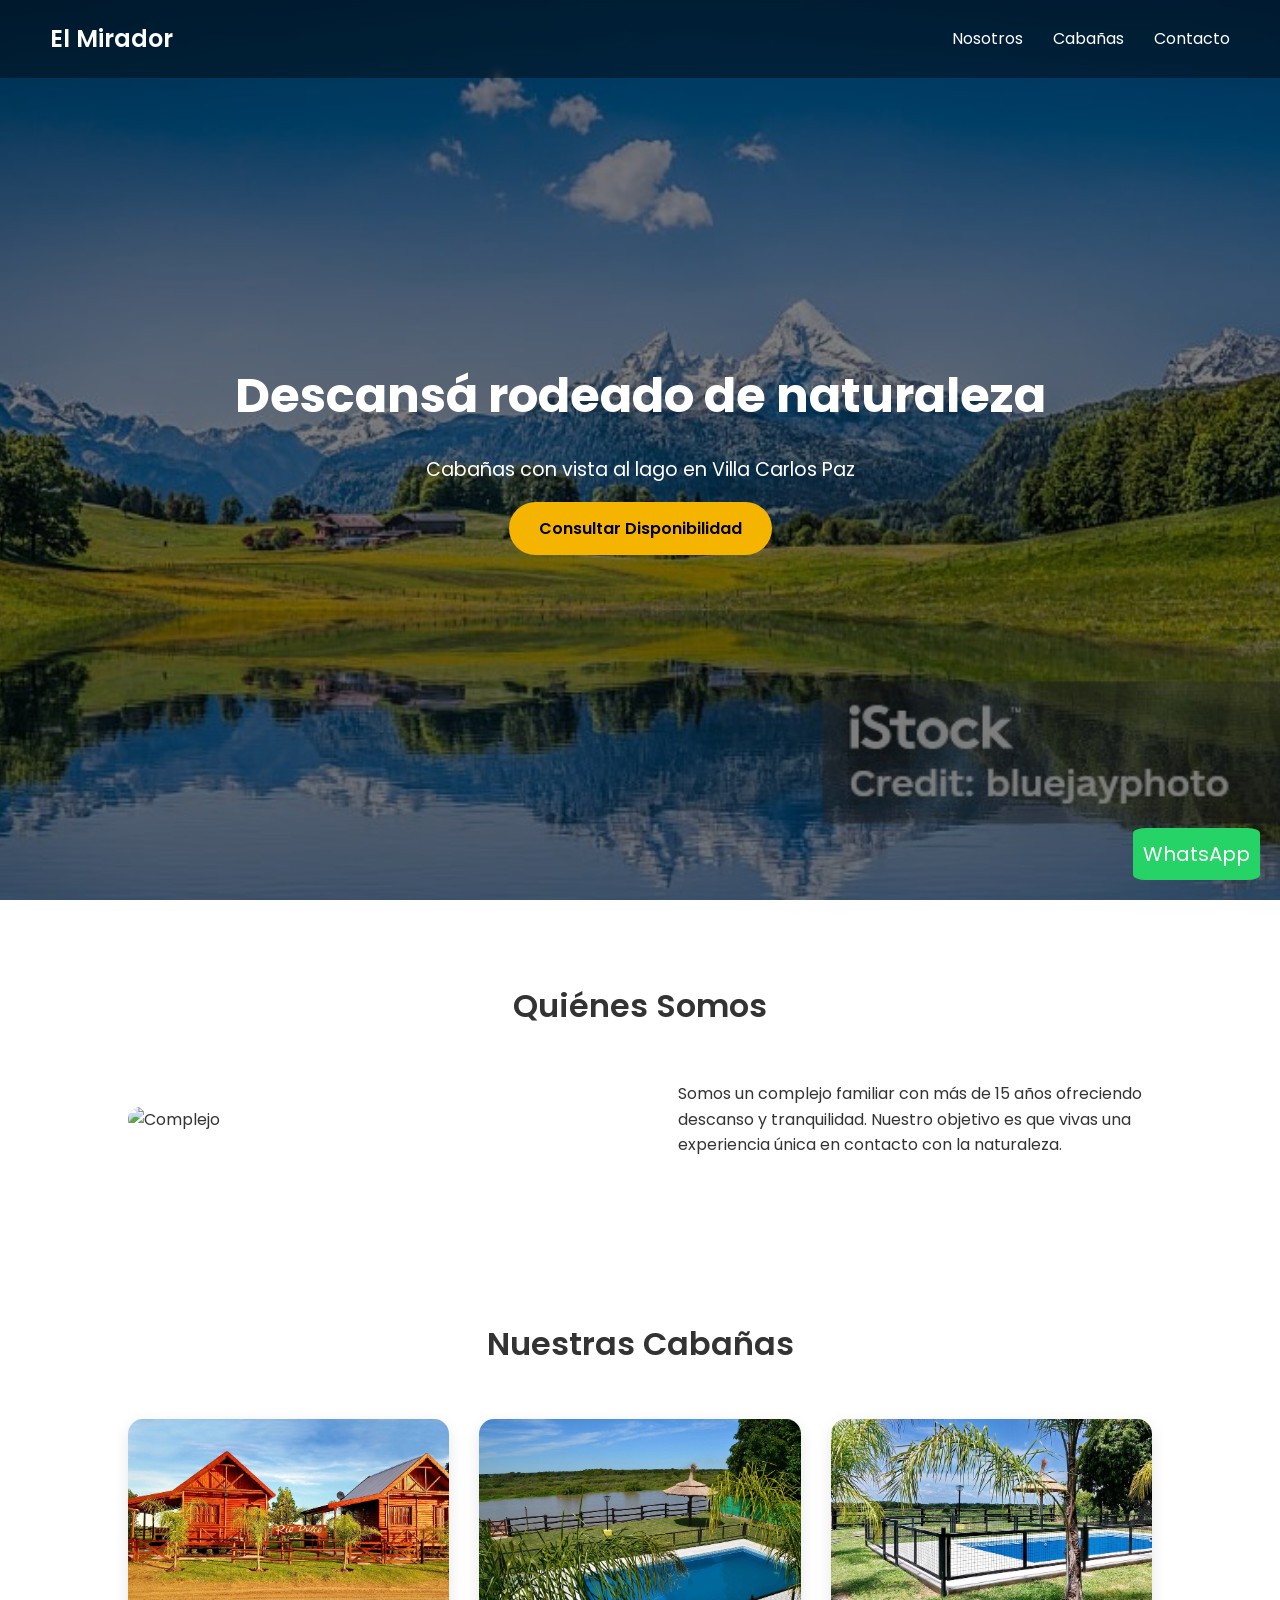
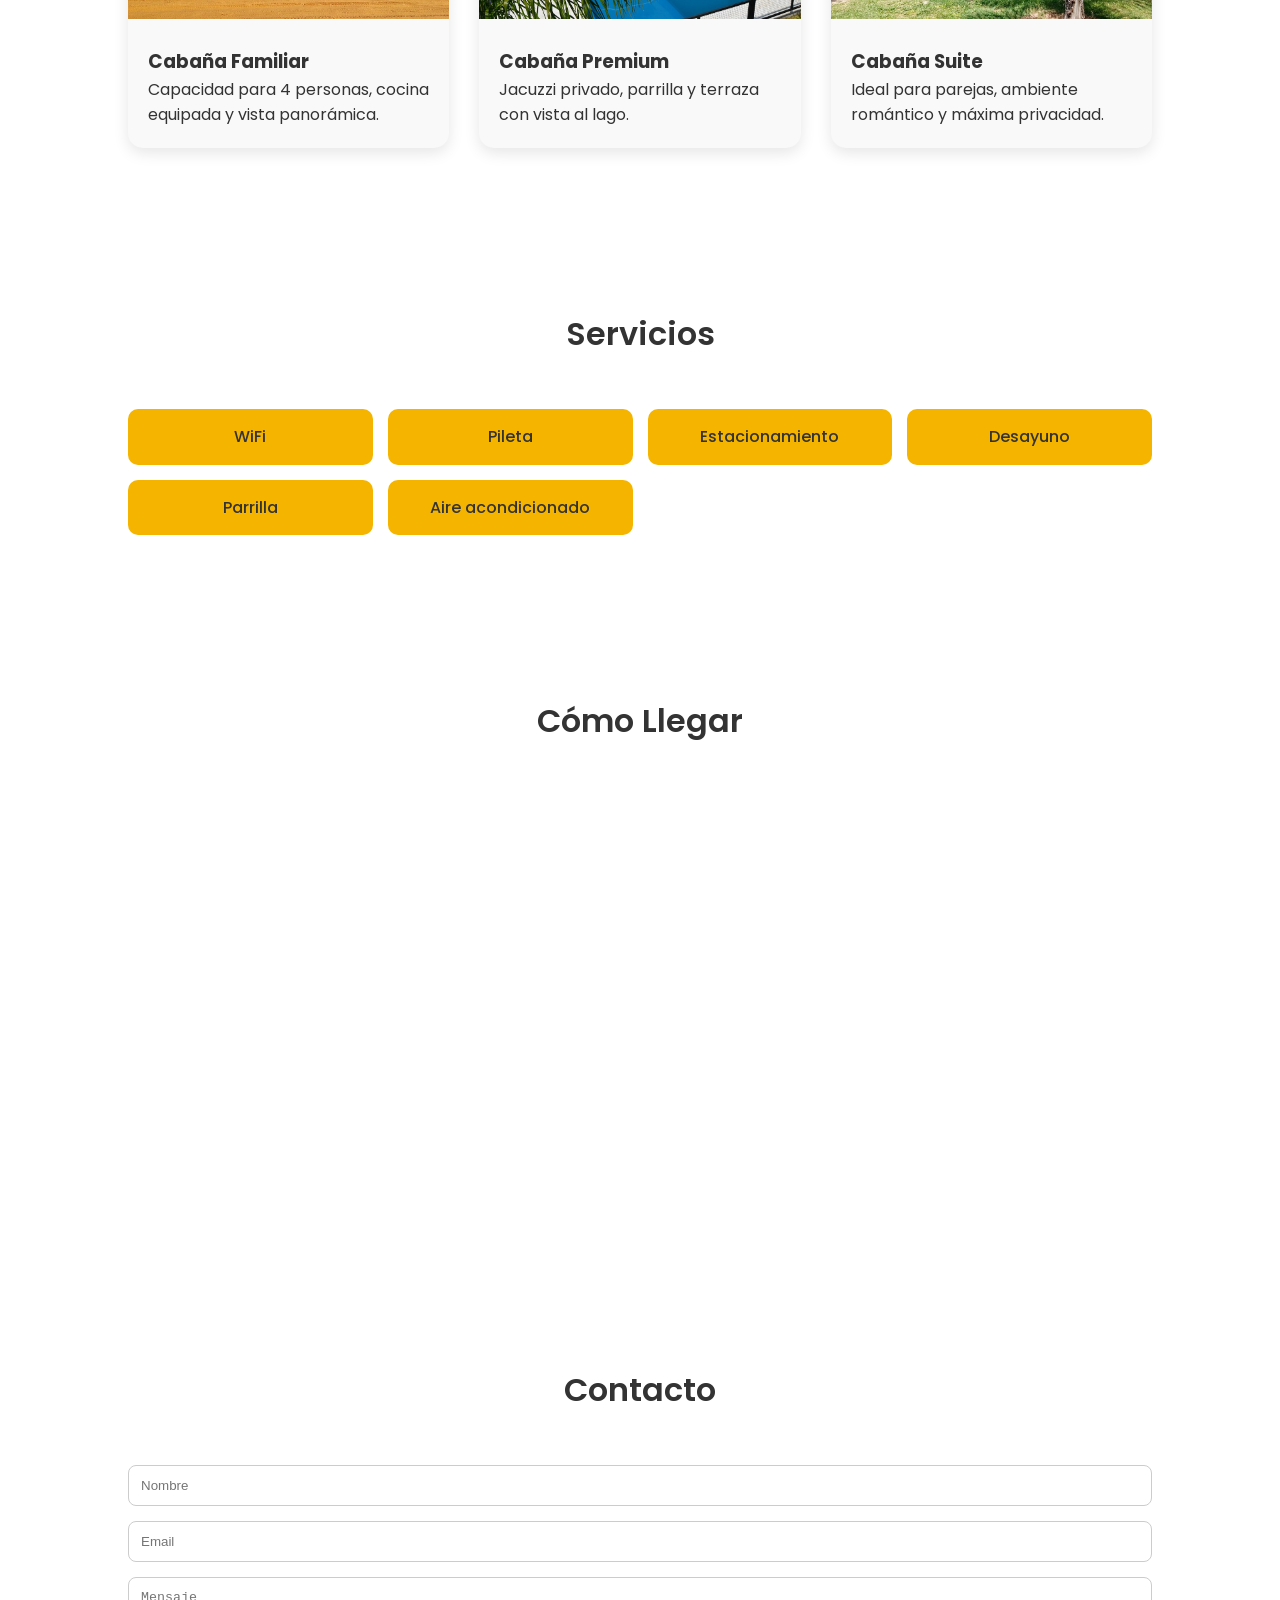
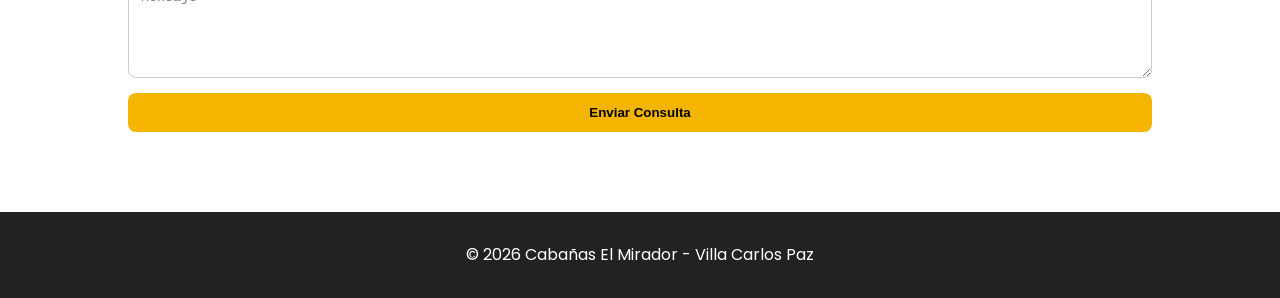
==== index.html @ 1583c3be "Add files via upload" ====
<!DOCTYPE html>
<html lang="es">
<head>
<meta charset="UTF-8">
<meta name="viewport" content="width=device-width, initial-scale=1.0">
<title>Cabañas El Mirador</title>
<link href="https://fonts.googleapis.com/css2?family=Poppins:wght@300;400;600&display=swap" rel="stylesheet">
<link rel="stylesheet" href="styles.css">
<link rel="icon" type="image/jpeg" href="logo.jpg">
</head>
<body>
<nav>
    <h1>El Mirador</h1>
    <ul>
        <li><a href="#about">Nosotros</a></li>
        <li><a href="#cabins">Cabañas</a></li>
        <li><a href="#contact">Contacto</a></li>
    </ul>
</nav>

<section class="hero">
    <div>
        <h2>Descansá rodeado de naturaleza</h2>
        <p>Cabañas con vista al lago en Villa Carlos Paz</p>
        <a href="#contact" class="btn">Consultar Disponibilidad</a>
    </div>
</section>

<section id="about">
    <h2 class="section-title">Quiénes Somos</h2>
    <div class="about">
        <img src="quienes.jpg" alt="Complejo">
        <div class="about-text">
            <p>Somos un complejo familiar con más de 15 años ofreciendo descanso y tranquilidad. Nuestro objetivo es que vivas una experiencia única en contacto con la naturaleza.</p>
        </div>
    </div>
</section>

<section id="cabins">
    <h2 class="section-title">Nuestras Cabañas</h2>
    <div class="cards">
        <div class="card">
            <img src="cabanas1.jpg" alt="">
            <div class="card-content">
                <h3>Cabaña Familiar</h3>
                <p>Capacidad para 4 personas, cocina equipada y vista panorámica.</p>
            </div>
        </div>
        <div class="card">
            <img src="cabanas2.jpg" alt="">
            <div class="card-content">
                <h3>Cabaña Premium</h3>
                <p>Jacuzzi privado, parrilla y terraza con vista al lago.</p>
            </div>
        </div>
        <div class="card">
            <img src="cabanas3.jpg" alt="">
            <div class="card-content">
                <h3>Cabaña Suite</h3>
                <p>Ideal para parejas, ambiente romántico y máxima privacidad.</p>
            </div>
        </div>
    </div>
</section>

<section class="services">
    <h2 class="section-title">Servicios</h2>
    <ul>
        <li>WiFi</li>
        <li>Pileta</li>
        <li>Estacionamiento</li>
        <li>Desayuno</li>
        <li>Parrilla</li>
        <li>Aire acondicionado</li>
    </ul>
</section>

<section>
    <h2 class="section-title">Cómo Llegar</h2>
    <iframe src="https://www.google.com/maps/embed?pb=!1m17!1m12!1m3!1d3405.9958001998443!2d-64.51561555001938!3d-31.38667932867481!2m3!1f0!2f0!3f0!3m2!1i1024!2i768!4f13.1!3m2!1m1!2zMzHCsDIzJzEyLjEiUyA2NMKwMzAnMzguNyJX!5e0!3m2!1ses-419!2sus!4v1771801862776!5m2!1ses-419!2sus" width="600" height="450" style="border:0;" allowfullscreen="" loading="lazy" referrerpolicy="no-referrer-when-downgrade"></iframe>
</section>

<section id="contact" class="contact">
    <h2 class="section-title">Contacto</h2>
    <form>
        <input type="text" placeholder="Nombre">
        <input type="email" placeholder="Email">
        <textarea rows="5" placeholder="Mensaje"></textarea>
        <button type="submit">Enviar Consulta</button>
    </form>
</section>

<footer>
    <p>© 2026 Cabañas El Mirador - Villa Carlos Paz</p>
</footer>

<a href="https://wa.me/5493541533053?text=Hola%20quiero%20consultar%20disponibilidad" class="whatsapp"
   target="_blank">
   WhatsApp
</a>
</body>
</html>
---- styles.css ----
* {
    margin: 0;
    padding: 0;
    box-sizing: border-box;
}


body {
    font-family: 'Poppins', sans-serif;
    color: #333;
    line-height: 1.6;
}

/* NAV */
nav {
    position: fixed;
    width: 100%;
    padding: 20px 50px;
    display: flex;
    justify-content: space-between;
    align-items: center;
    background: rgba(0,0,0,0.4);
    backdrop-filter: blur(5px);
    z-index: 1000;
}

nav h1 {
    color: white;
    font-weight: 600;
}

nav ul {
    list-style: none;
    display: flex;
    gap: 30px;
}

nav a {
    text-decoration: none;
    color: white;
    font-weight: 400;
    transition: 0.3s;
}

nav a:hover {
    color: #f4b400;
}

/* HERO */
.hero {
    height: 100vh;
    background: linear-gradient(rgba(0,0,0,0.5), rgba(0,0,0,0.5)), url("Montana.jpg") center/cover no-repeat;
    display: flex;
    justify-content: center;
    align-items: center;
    text-align: center;
    color: white;
    padding: 20px;
}

.hero h2 {
    font-size: 3rem;
    margin-bottom: 20px;
}

.hero p {
    font-size: 1.2rem;
    margin-bottom: 30px;
}

.btn {
    padding: 15px 30px;
    background: #f4b400;
    color: black;
    text-decoration: none;
    border-radius: 30px;
    font-weight: 600;
    transition: 0.3s;
}

.btn:hover {
    background: white;
}

/* SECTIONS */
section {
    padding: 80px 10%;
}

.section-title {
    text-align: center;
    margin-bottom: 50px;
    font-size: 2rem;
    font-weight: 600;
}

/* QUIENES SOMOS */
.about {
    display: flex;
    gap: 50px;
    align-items: center;
    flex-wrap: wrap;
}

.about img {
    width: 100%;
    max-width: 500px;
    border-radius: 15px;
}

.about-text {
    flex: 1;
}

/* CABAÑAS */
.cards {
    display: grid;
    grid-template-columns: repeat(auto-fit, minmax(280px, 1fr));
    gap: 30px;
}

.card {
    background: #f9f9f9;
    border-radius: 15px;
    overflow: hidden;
    box-shadow: 0 5px 15px rgba(0,0,0,0.1);
    transition: 0.3s;
}

.card:hover {
    transform: translateY(-5px);
}

.card img {
    width: 100%;
    height: 200px;
    object-fit: cover;
}

.card-content {
    padding: 20px;
}

/* SERVICIOS */
.services ul {
    list-style: none;
    display: grid;
    grid-template-columns: repeat(auto-fit, minmax(200px,1fr));
    gap: 15px;
}

.services li {
    background: #f4b400;
    padding: 15px;
    border-radius: 10px;
    text-align: center;
    font-weight: 500;
}

/* MAPA */
iframe {
    width: 100%;
    height: 400px;
    border: none;
    border-radius: 15px;
}

/* CONTACTO */
.contact form {
    display: grid;
    gap: 15px;
}

.contact input, .contact textarea {
    padding: 12px;
    border-radius: 8px;
    border: 1px solid #ccc;
}

.contact button {
    padding: 12px;
    background: #f4b400;
    border: none;
    border-radius: 8px;
    font-weight: 600;
    cursor: pointer;
}

/* FOOTER */
footer {
    background: #222;
    color: white;
    text-align: center;
    padding: 30px;
}

/* WHATSAPP */
.whatsapp {
    position: fixed;
    bottom: 20px;
    right: 20px;
    background: #25D366;
    color: white;
    padding: 10px ;
    border-radius: 10%;
    font-size: 20px;
    text-decoration: none;
}

/* RESPONSIVE */
@media(max-width: 768px){
    .hero h2 {
        font-size: 2rem;
    }

    nav {
        padding: 15px 20px;
    }
}
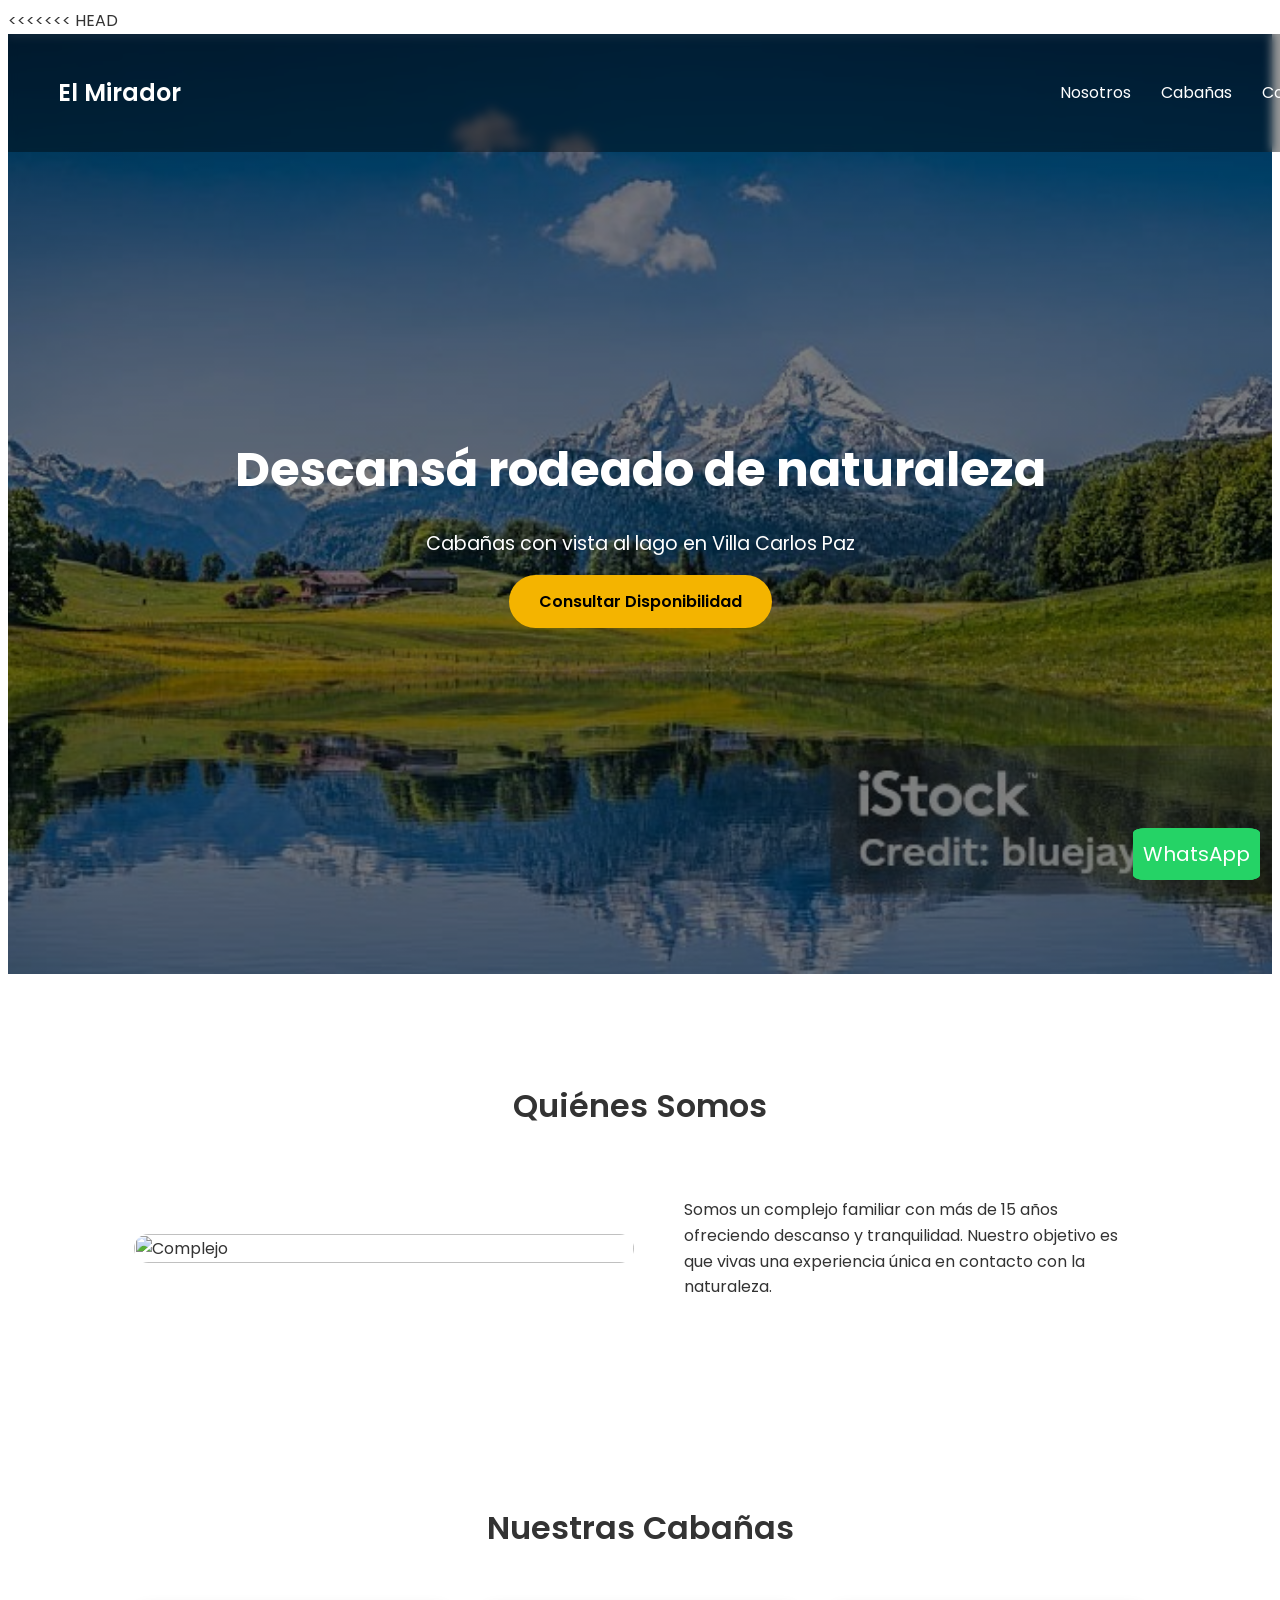
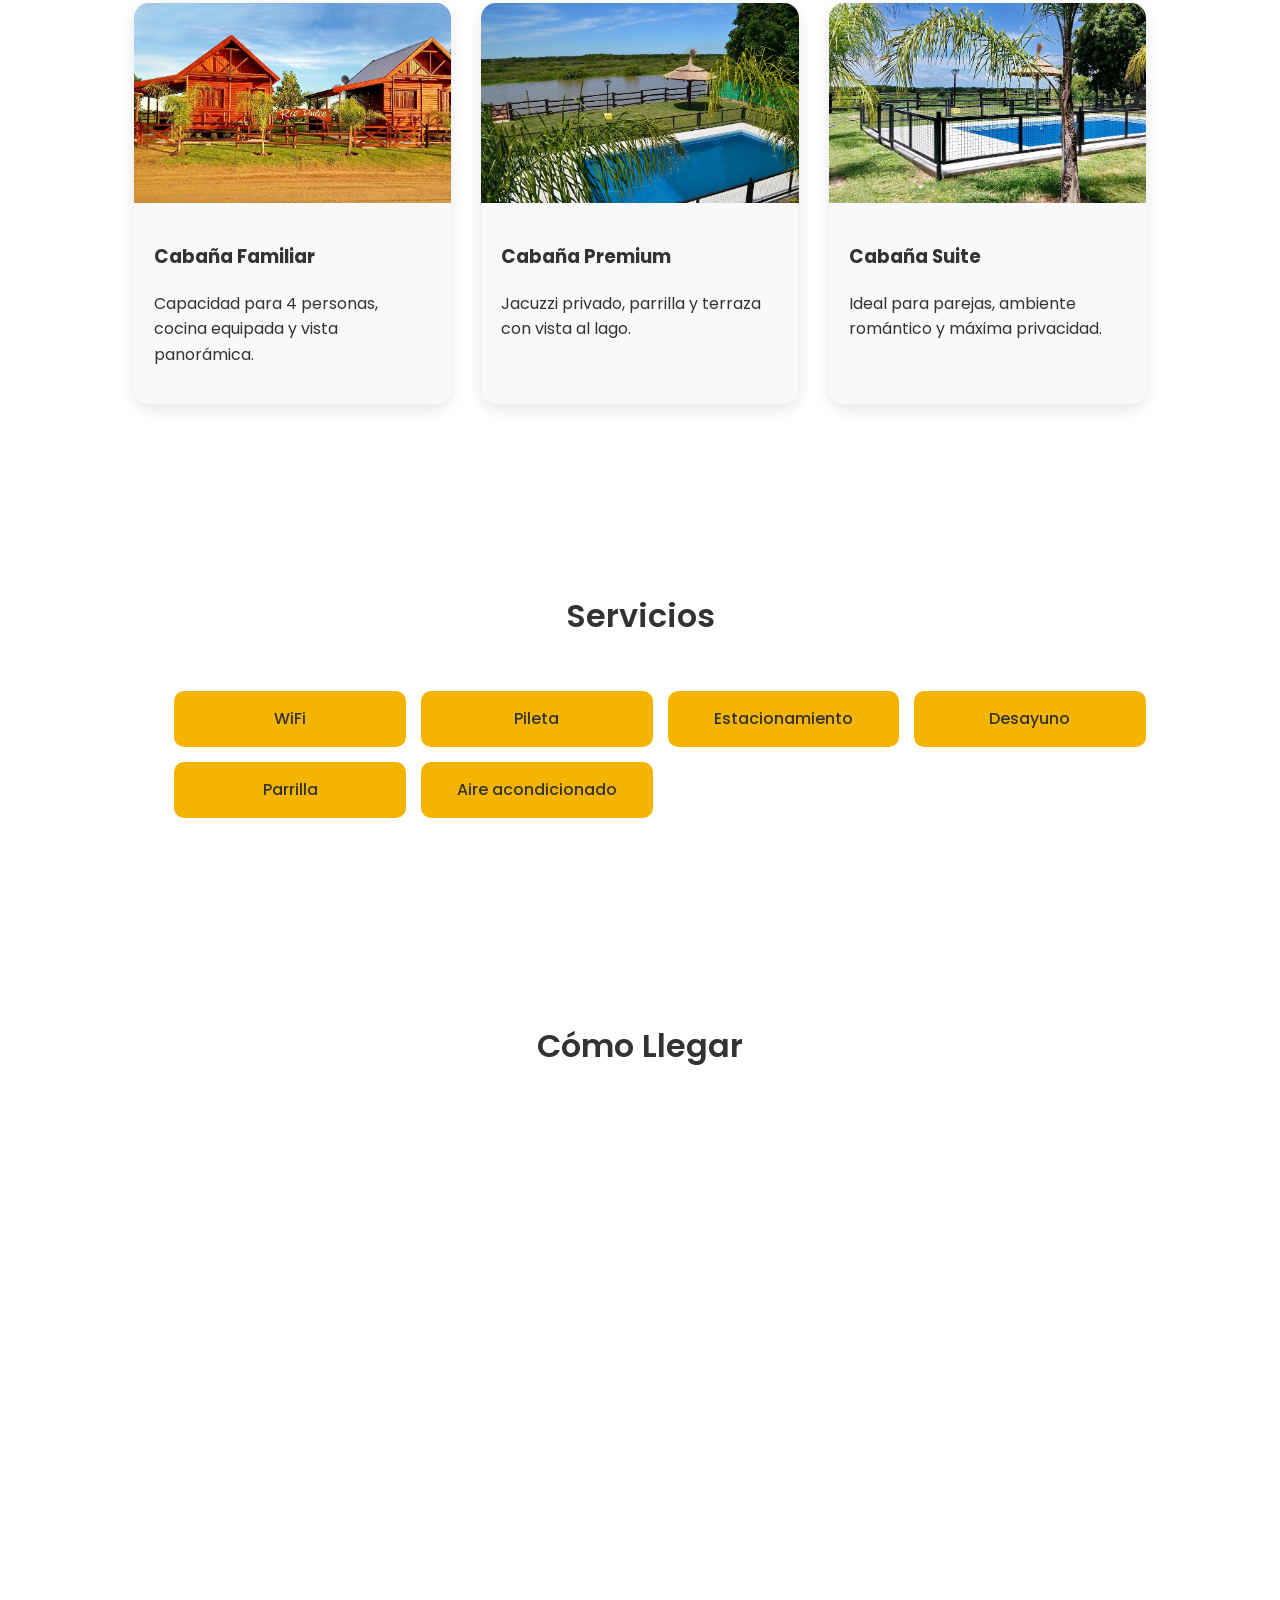
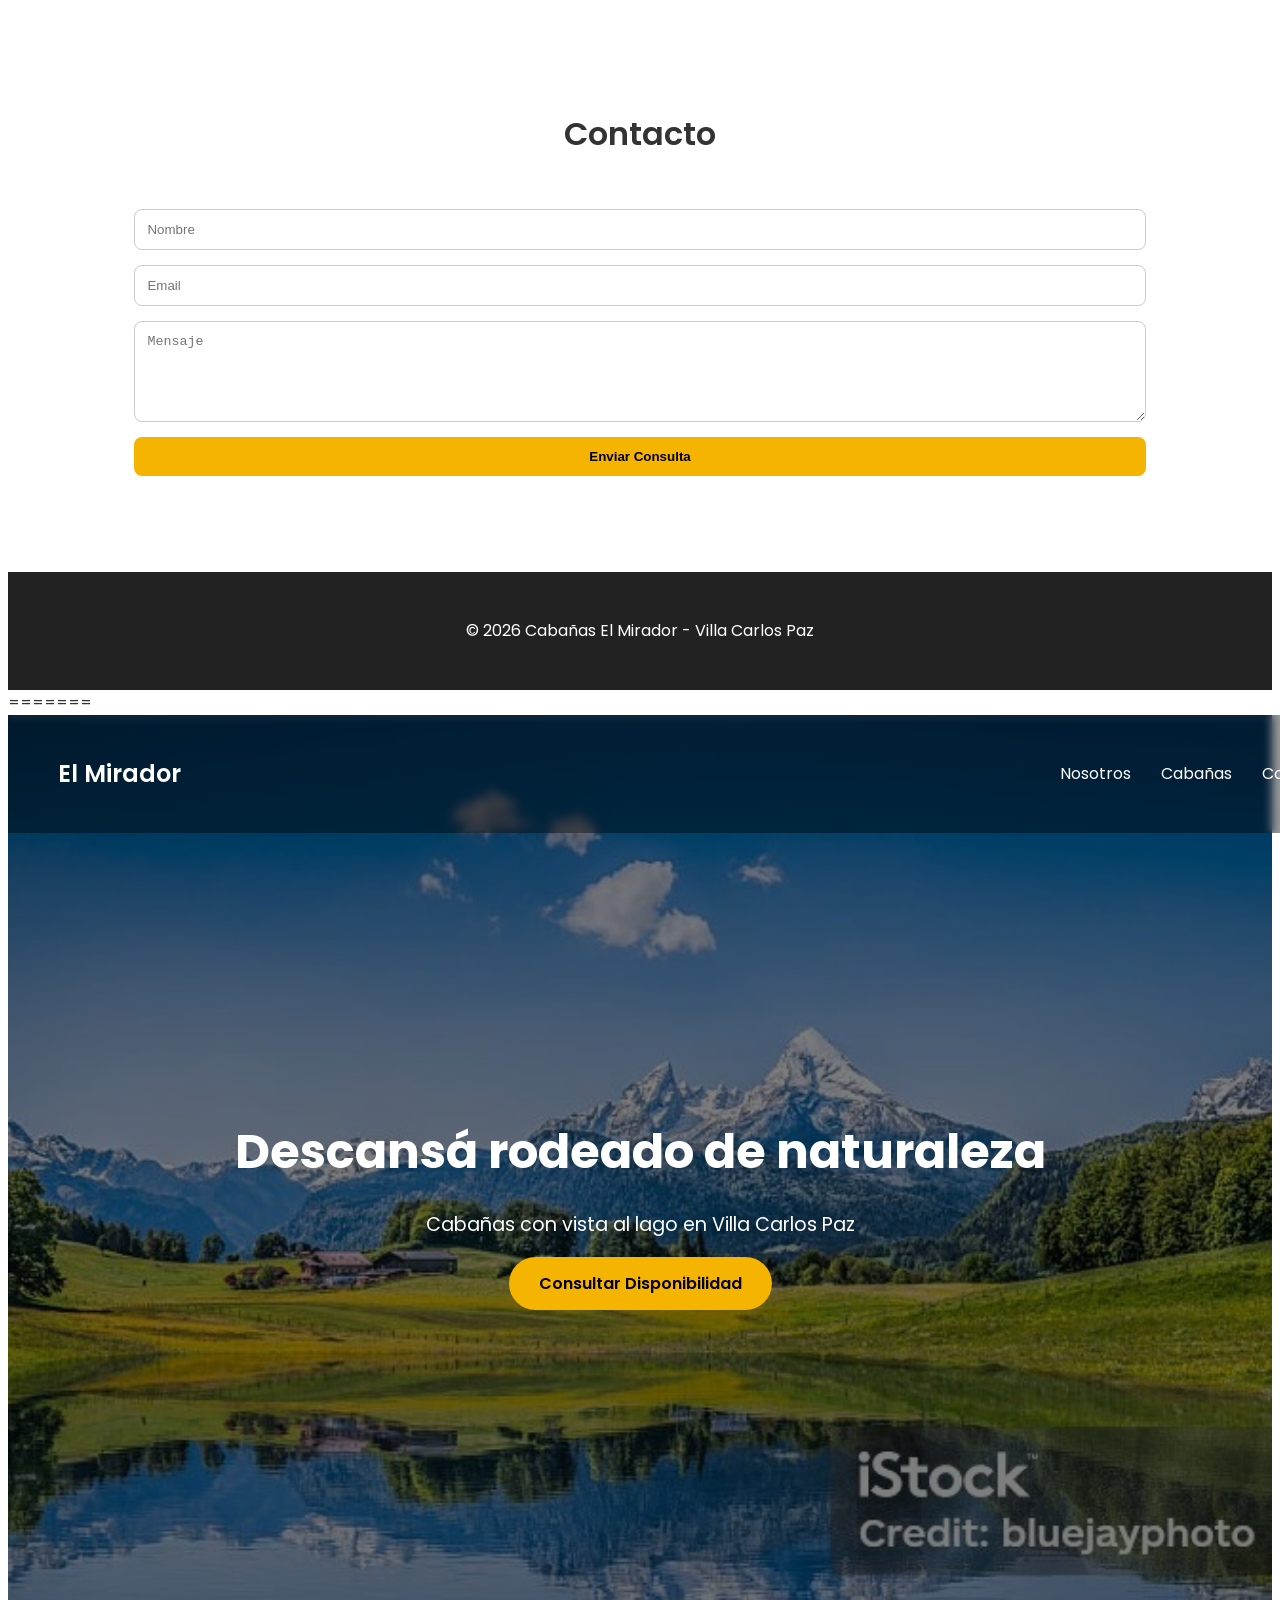
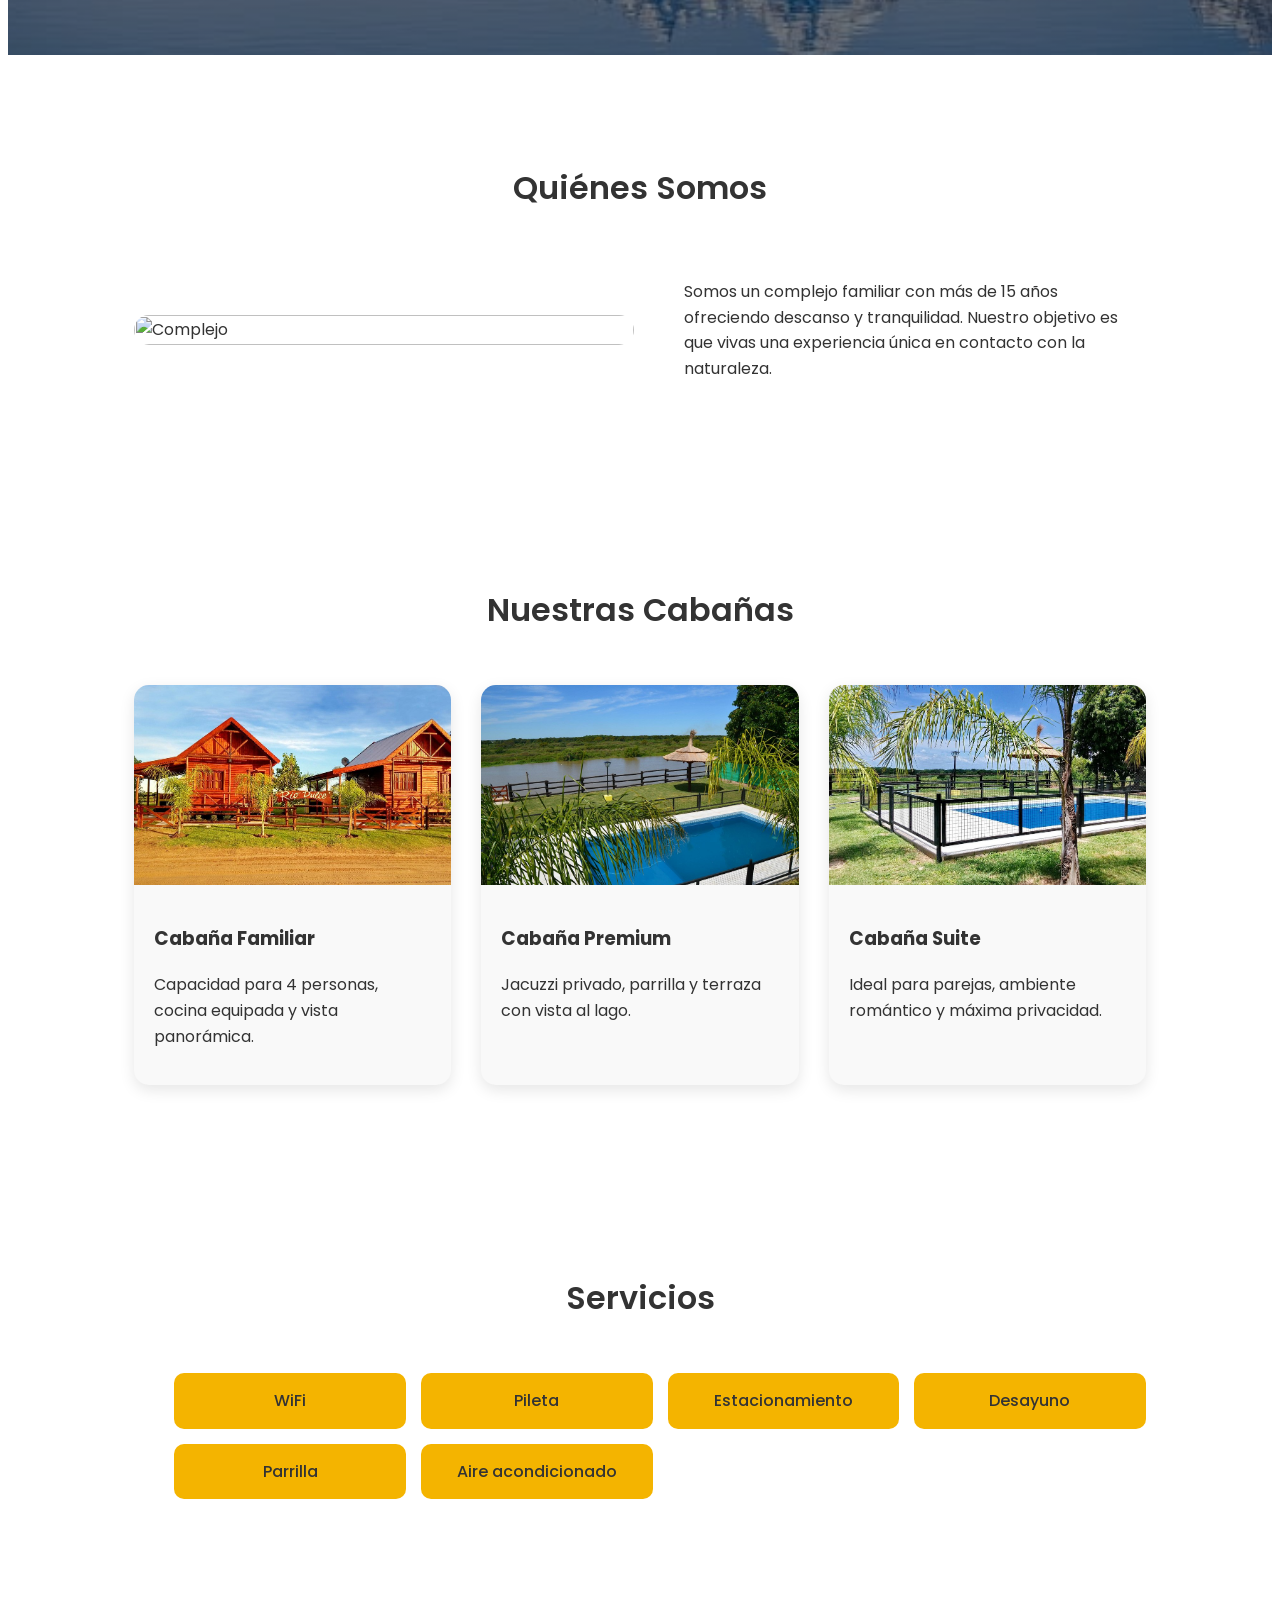
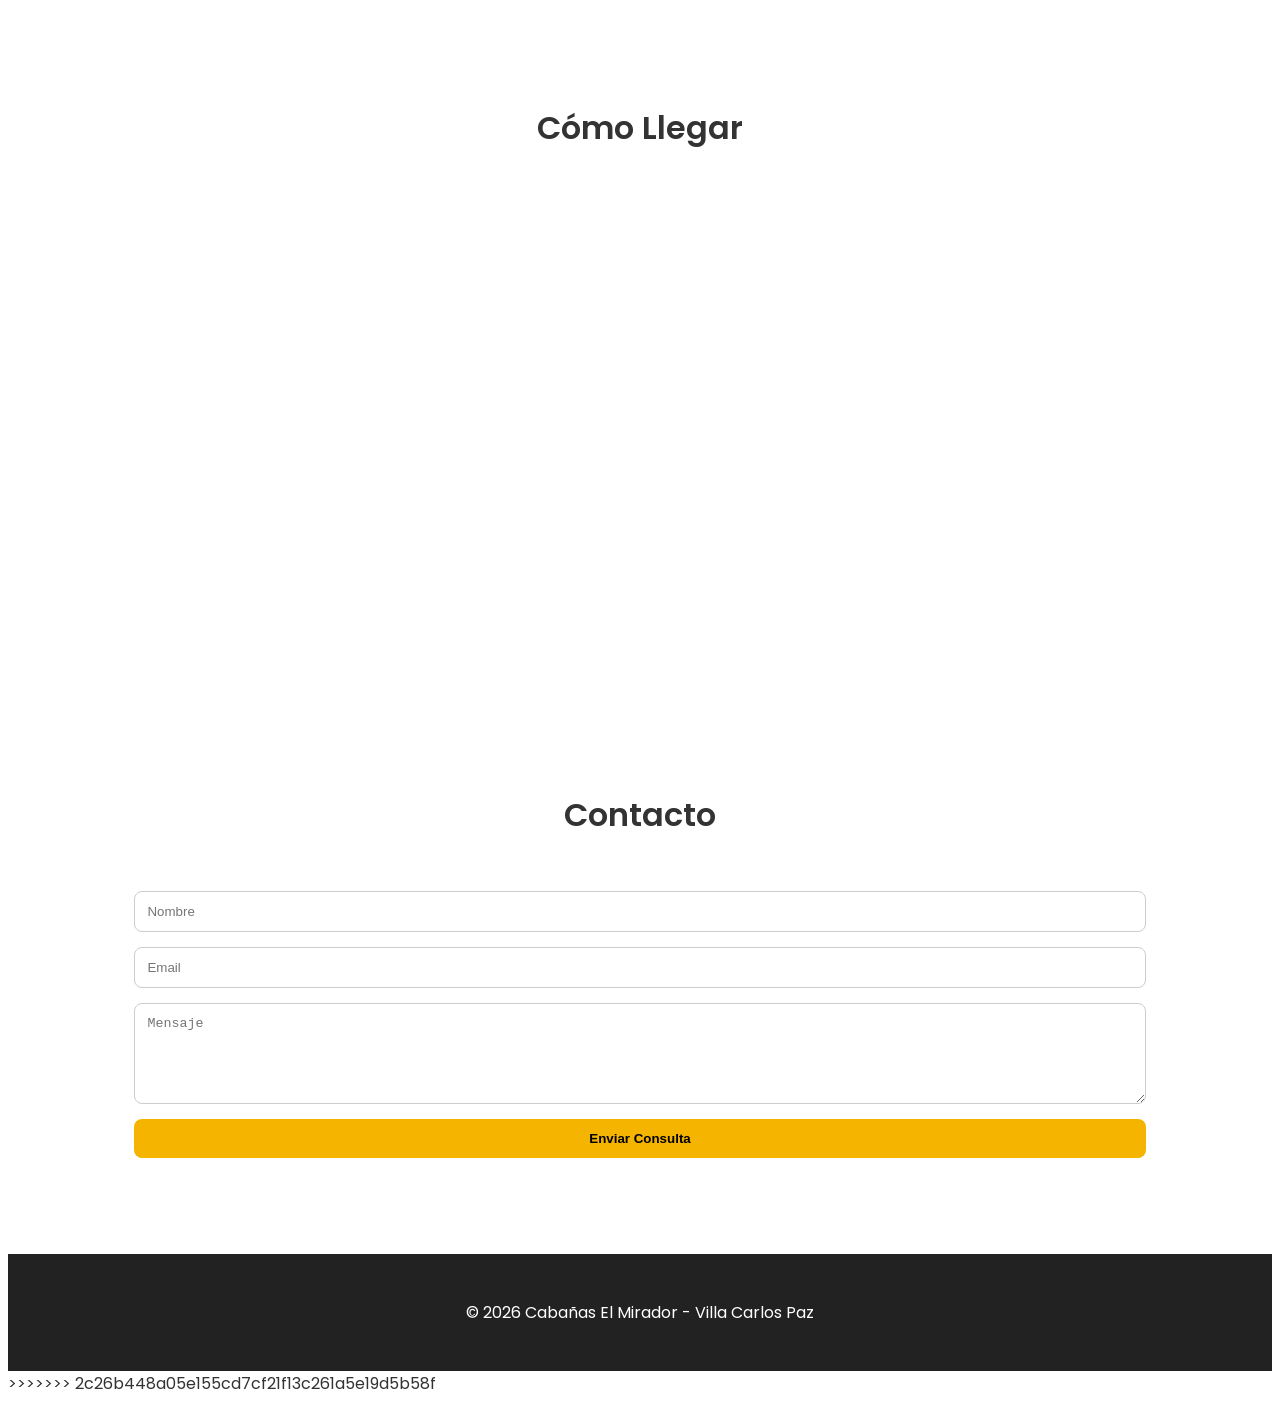
==== commit d88fb922: "Resuelvo conflictos de merge" ====
--- a/index.html
+++ b/index.html
@@ -1,102 +1,206 @@
-<!DOCTYPE html>
-<html lang="es">
-<head>
-<meta charset="UTF-8">
-<meta name="viewport" content="width=device-width, initial-scale=1.0">
-<title>Cabañas El Mirador</title>
-<link href="https://fonts.googleapis.com/css2?family=Poppins:wght@300;400;600&display=swap" rel="stylesheet">
-<link rel="stylesheet" href="styles.css">
-<link rel="icon" type="image/jpeg" href="logo.jpg">
-</head>
-<body>
-<nav>
-    <h1>El Mirador</h1>
-    <ul>
-        <li><a href="#about">Nosotros</a></li>
-        <li><a href="#cabins">Cabañas</a></li>
-        <li><a href="#contact">Contacto</a></li>
-    </ul>
-</nav>
-
-<section class="hero">
-    <div>
-        <h2>Descansá rodeado de naturaleza</h2>
-        <p>Cabañas con vista al lago en Villa Carlos Paz</p>
-        <a href="#contact" class="btn">Consultar Disponibilidad</a>
-    </div>
-</section>
-
-<section id="about">
-    <h2 class="section-title">Quiénes Somos</h2>
-    <div class="about">
-        <img src="quienes.jpg" alt="Complejo">
-        <div class="about-text">
-            <p>Somos un complejo familiar con más de 15 años ofreciendo descanso y tranquilidad. Nuestro objetivo es que vivas una experiencia única en contacto con la naturaleza.</p>
-        </div>
-    </div>
-</section>
-
-<section id="cabins">
-    <h2 class="section-title">Nuestras Cabañas</h2>
-    <div class="cards">
-        <div class="card">
-            <img src="cabanas1.jpg" alt="">
-            <div class="card-content">
-                <h3>Cabaña Familiar</h3>
-                <p>Capacidad para 4 personas, cocina equipada y vista panorámica.</p>
-            </div>
-        </div>
-        <div class="card">
-            <img src="cabanas2.jpg" alt="">
-            <div class="card-content">
-                <h3>Cabaña Premium</h3>
-                <p>Jacuzzi privado, parrilla y terraza con vista al lago.</p>
-            </div>
-        </div>
-        <div class="card">
-            <img src="cabanas3.jpg" alt="">
-            <div class="card-content">
-                <h3>Cabaña Suite</h3>
-                <p>Ideal para parejas, ambiente romántico y máxima privacidad.</p>
-            </div>
-        </div>
-    </div>
-</section>
-
-<section class="services">
-    <h2 class="section-title">Servicios</h2>
-    <ul>
-        <li>WiFi</li>
-        <li>Pileta</li>
-        <li>Estacionamiento</li>
-        <li>Desayuno</li>
-        <li>Parrilla</li>
-        <li>Aire acondicionado</li>
-    </ul>
-</section>
-
-<section>
-    <h2 class="section-title">Cómo Llegar</h2>
-    <iframe src="https://www.google.com/maps/embed?pb=!1m17!1m12!1m3!1d3405.9958001998443!2d-64.51561555001938!3d-31.38667932867481!2m3!1f0!2f0!3f0!3m2!1i1024!2i768!4f13.1!3m2!1m1!2zMzHCsDIzJzEyLjEiUyA2NMKwMzAnMzguNyJX!5e0!3m2!1ses-419!2sus!4v1771801862776!5m2!1ses-419!2sus" width="600" height="450" style="border:0;" allowfullscreen="" loading="lazy" referrerpolicy="no-referrer-when-downgrade"></iframe>
-</section>
-
-<section id="contact" class="contact">
-    <h2 class="section-title">Contacto</h2>
-    <form>
-        <input type="text" placeholder="Nombre">
-        <input type="email" placeholder="Email">
-        <textarea rows="5" placeholder="Mensaje"></textarea>
-        <button type="submit">Enviar Consulta</button>
-    </form>
-</section>
-
-<footer>
-    <p>© 2026 Cabañas El Mirador - Villa Carlos Paz</p>
-</footer>
-
-<a href="https://wa.me/5493541533053?text=Hola%20quiero%20consultar%20disponibilidad" class="whatsapp"
-   target="_blank">
-   WhatsApp
-</a>
-</body>
+<<<<<<< HEAD
+<!DOCTYPE html>
+<html lang="es">
+<head>
+<meta charset="UTF-8">
+<meta name="viewport" content="width=device-width, initial-scale=1.0">
+<title>Cabañas El Mirador</title>
+<link href="https://fonts.googleapis.com/css2?family=Poppins:wght@300;400;600&display=swap" rel="stylesheet">
+<link rel="stylesheet" href="styles.css">
+<link rel="icon" type="image/jpeg" href="logo.jpg">
+</head>
+<body>
+<nav>
+    <h1>El Mirador</h1>
+    <ul>
+        <li><a href="#about">Nosotros</a></li>
+        <li><a href="#cabins">Cabañas</a></li>
+        <li><a href="#contact">Contacto</a></li>
+    </ul>
+</nav>
+
+<section class="hero">
+    <div>
+        <h2>Descansá rodeado de naturaleza</h2>
+        <p>Cabañas con vista al lago en Villa Carlos Paz</p>
+        <a href="#contact" class="btn">Consultar Disponibilidad</a>
+    </div>
+</section>
+
+<section id="about">
+    <h2 class="section-title">Quiénes Somos</h2>
+    <div class="about">
+        <img src="quienes.jpg" alt="Complejo">
+        <div class="about-text">
+            <p>Somos un complejo familiar con más de 15 años ofreciendo descanso y tranquilidad. Nuestro objetivo es que vivas una experiencia única en contacto con la naturaleza.</p>
+        </div>
+    </div>
+</section>
+
+<section id="cabins">
+    <h2 class="section-title">Nuestras Cabañas</h2>
+    <div class="cards">
+        <div class="card">
+            <img src="cabanas1.jpg" alt="">
+            <div class="card-content">
+                <h3>Cabaña Familiar</h3>
+                <p>Capacidad para 4 personas, cocina equipada y vista panorámica.</p>
+            </div>
+        </div>
+        <div class="card">
+            <img src="cabanas2.jpg" alt="">
+            <div class="card-content">
+                <h3>Cabaña Premium</h3>
+                <p>Jacuzzi privado, parrilla y terraza con vista al lago.</p>
+            </div>
+        </div>
+        <div class="card">
+            <img src="cabanas3.jpg" alt="">
+            <div class="card-content">
+                <h3>Cabaña Suite</h3>
+                <p>Ideal para parejas, ambiente romántico y máxima privacidad.</p>
+            </div>
+        </div>
+    </div>
+</section>
+
+<section class="services">
+    <h2 class="section-title">Servicios</h2>
+    <ul>
+        <li>WiFi</li>
+        <li>Pileta</li>
+        <li>Estacionamiento</li>
+        <li>Desayuno</li>
+        <li>Parrilla</li>
+        <li>Aire acondicionado</li>
+    </ul>
+</section>
+
+<section>
+    <h2 class="section-title">Cómo Llegar</h2>
+    <iframe src="https://www.google.com/maps/embed?pb=!1m17!1m12!1m3!1d3405.9958001998443!2d-64.51561555001938!3d-31.38667932867481!2m3!1f0!2f0!3f0!3m2!1i1024!2i768!4f13.1!3m2!1m1!2zMzHCsDIzJzEyLjEiUyA2NMKwMzAnMzguNyJX!5e0!3m2!1ses-419!2sus!4v1771801862776!5m2!1ses-419!2sus" width="600" height="450" style="border:0;" allowfullscreen="" loading="lazy" referrerpolicy="no-referrer-when-downgrade"></iframe>
+</section>
+
+<section id="contact" class="contact">
+    <h2 class="section-title">Contacto</h2>
+    <form>
+        <input type="text" placeholder="Nombre">
+        <input type="email" placeholder="Email">
+        <textarea rows="5" placeholder="Mensaje"></textarea>
+        <button type="submit">Enviar Consulta</button>
+    </form>
+</section>
+
+<footer>
+    <p>© 2026 Cabañas El Mirador - Villa Carlos Paz</p>
+</footer>
+
+<a href="https://wa.me/5493541533053?text=Hola%20quiero%20consultar%20disponibilidad" class="whatsapp"
+   target="_blank">
+   WhatsApp
+</a>
+</body>
+=======
+<!DOCTYPE html>
+<html lang="es">
+<head>
+<meta charset="UTF-8">
+<meta name="viewport" content="width=device-width, initial-scale=1.0">
+<title>Cabañas El Mirador</title>
+<link href="https://fonts.googleapis.com/css2?family=Poppins:wght@300;400;600&display=swap" rel="stylesheet">
+<link rel="stylesheet" href="styles.css">
+<link rel="icon" type="image/jpeg" href="logo.jpg">
+</head>
+<body>
+<nav>
+    <h1>El Mirador</h1>
+    <ul>
+        <li><a href="#about">Nosotros</a></li>
+        <li><a href="#cabins">Cabañas</a></li>
+        <li><a href="#contact">Contacto</a></li>
+    </ul>
+</nav>
+
+<section class="hero">
+    <div>
+        <h2>Descansá rodeado de naturaleza</h2>
+        <p>Cabañas con vista al lago en Villa Carlos Paz</p>
+        <a href="#contact" class="btn">Consultar Disponibilidad</a>
+    </div>
+</section>
+
+<section id="about">
+    <h2 class="section-title">Quiénes Somos</h2>
+    <div class="about">
+        <img src="quienes.jpg" alt="Complejo">
+        <div class="about-text">
+            <p>Somos un complejo familiar con más de 15 años ofreciendo descanso y tranquilidad. Nuestro objetivo es que vivas una experiencia única en contacto con la naturaleza.</p>
+        </div>
+    </div>
+</section>
+
+<section id="cabins">
+    <h2 class="section-title">Nuestras Cabañas</h2>
+    <div class="cards">
+        <div class="card">
+            <img src="cabanas1.jpg" alt="">
+            <div class="card-content">
+                <h3>Cabaña Familiar</h3>
+                <p>Capacidad para 4 personas, cocina equipada y vista panorámica.</p>
+            </div>
+        </div>
+        <div class="card">
+            <img src="cabanas2.jpg" alt="">
+            <div class="card-content">
+                <h3>Cabaña Premium</h3>
+                <p>Jacuzzi privado, parrilla y terraza con vista al lago.</p>
+            </div>
+        </div>
+        <div class="card">
+            <img src="cabanas3.jpg" alt="">
+            <div class="card-content">
+                <h3>Cabaña Suite</h3>
+                <p>Ideal para parejas, ambiente romántico y máxima privacidad.</p>
+            </div>
+        </div>
+    </div>
+</section>
+
+<section class="services">
+    <h2 class="section-title">Servicios</h2>
+    <ul>
+        <li>WiFi</li>
+        <li>Pileta</li>
+        <li>Estacionamiento</li>
+        <li>Desayuno</li>
+        <li>Parrilla</li>
+        <li>Aire acondicionado</li>
+    </ul>
+</section>
+
+<section>
+    <h2 class="section-title">Cómo Llegar</h2>
+    <iframe src="https://www.google.com/maps/embed?pb=!1m17!1m12!1m3!1d3405.9958001998443!2d-64.51561555001938!3d-31.38667932867481!2m3!1f0!2f0!3f0!3m2!1i1024!2i768!4f13.1!3m2!1m1!2zMzHCsDIzJzEyLjEiUyA2NMKwMzAnMzguNyJX!5e0!3m2!1ses-419!2sus!4v1771801862776!5m2!1ses-419!2sus" width="600" height="450" style="border:0;" allowfullscreen="" loading="lazy" referrerpolicy="no-referrer-when-downgrade"></iframe>
+</section>
+
+<section id="contact" class="contact">
+    <h2 class="section-title">Contacto</h2>
+    <form>
+        <input type="text" placeholder="Nombre">
+        <input type="email" placeholder="Email">
+        <textarea rows="5" placeholder="Mensaje"></textarea>
+        <button type="submit">Enviar Consulta</button>
+    </form>
+</section>
+
+<footer>
+    <p>© 2026 Cabañas El Mirador - Villa Carlos Paz</p>
+</footer>
+
+<a href="https://wa.me/5493541533053?text=Hola%20quiero%20consultar%20disponibilidad" class="whatsapp"
+   target="_blank">
+   WhatsApp
+</a>
+</body>
+>>>>>>> 2c26b448a05e155cd7cf21f13c261a5e19d5b58f
 </html>
--- a/styles.css
+++ b/styles.css
@@ -1,219 +1,441 @@
-* {
-    margin: 0;
-    padding: 0;
-    box-sizing: border-box;
-}
-
-
-body {
-    font-family: 'Poppins', sans-serif;
-    color: #333;
-    line-height: 1.6;
-}
-
-/* NAV */
-nav {
-    position: fixed;
-    width: 100%;
-    padding: 20px 50px;
-    display: flex;
-    justify-content: space-between;
-    align-items: center;
-    background: rgba(0,0,0,0.4);
-    backdrop-filter: blur(5px);
-    z-index: 1000;
-}
-
-nav h1 {
-    color: white;
-    font-weight: 600;
-}
-
-nav ul {
-    list-style: none;
-    display: flex;
-    gap: 30px;
-}
-
-nav a {
-    text-decoration: none;
-    color: white;
-    font-weight: 400;
-    transition: 0.3s;
-}
-
-nav a:hover {
-    color: #f4b400;
-}
-
-/* HERO */
-.hero {
-    height: 100vh;
-    background: linear-gradient(rgba(0,0,0,0.5), rgba(0,0,0,0.5)), url("Montana.jpg") center/cover no-repeat;
-    display: flex;
-    justify-content: center;
-    align-items: center;
-    text-align: center;
-    color: white;
-    padding: 20px;
-}
-
-.hero h2 {
-    font-size: 3rem;
-    margin-bottom: 20px;
-}
-
-.hero p {
-    font-size: 1.2rem;
-    margin-bottom: 30px;
-}
-
-.btn {
-    padding: 15px 30px;
-    background: #f4b400;
-    color: black;
-    text-decoration: none;
-    border-radius: 30px;
-    font-weight: 600;
-    transition: 0.3s;
-}
-
-.btn:hover {
-    background: white;
-}
-
-/* SECTIONS */
-section {
-    padding: 80px 10%;
-}
-
-.section-title {
-    text-align: center;
-    margin-bottom: 50px;
-    font-size: 2rem;
-    font-weight: 600;
-}
-
-/* QUIENES SOMOS */
-.about {
-    display: flex;
-    gap: 50px;
-    align-items: center;
-    flex-wrap: wrap;
-}
-
-.about img {
-    width: 100%;
-    max-width: 500px;
-    border-radius: 15px;
-}
-
-.about-text {
-    flex: 1;
-}
-
-/* CABAÑAS */
-.cards {
-    display: grid;
-    grid-template-columns: repeat(auto-fit, minmax(280px, 1fr));
-    gap: 30px;
-}
-
-.card {
-    background: #f9f9f9;
-    border-radius: 15px;
-    overflow: hidden;
-    box-shadow: 0 5px 15px rgba(0,0,0,0.1);
-    transition: 0.3s;
-}
-
-.card:hover {
-    transform: translateY(-5px);
-}
-
-.card img {
-    width: 100%;
-    height: 200px;
-    object-fit: cover;
-}
-
-.card-content {
-    padding: 20px;
-}
-
-/* SERVICIOS */
-.services ul {
-    list-style: none;
-    display: grid;
-    grid-template-columns: repeat(auto-fit, minmax(200px,1fr));
-    gap: 15px;
-}
-
-.services li {
-    background: #f4b400;
-    padding: 15px;
-    border-radius: 10px;
-    text-align: center;
-    font-weight: 500;
-}
-
-/* MAPA */
-iframe {
-    width: 100%;
-    height: 400px;
-    border: none;
-    border-radius: 15px;
-}
-
-/* CONTACTO */
-.contact form {
-    display: grid;
-    gap: 15px;
-}
-
-.contact input, .contact textarea {
-    padding: 12px;
-    border-radius: 8px;
-    border: 1px solid #ccc;
-}
-
-.contact button {
-    padding: 12px;
-    background: #f4b400;
-    border: none;
-    border-radius: 8px;
-    font-weight: 600;
-    cursor: pointer;
-}
-
-/* FOOTER */
-footer {
-    background: #222;
-    color: white;
-    text-align: center;
-    padding: 30px;
-}
-
-/* WHATSAPP */
-.whatsapp {
-    position: fixed;
-    bottom: 20px;
-    right: 20px;
-    background: #25D366;
-    color: white;
-    padding: 10px ;
-    border-radius: 10%;
-    font-size: 20px;
-    text-decoration: none;
-}
-
-/* RESPONSIVE */
-@media(max-width: 768px){
-    .hero h2 {
-        font-size: 2rem;
-    }
-
-    nav {
-        padding: 15px 20px;
-    }
-}
+<<<<<<< HEAD
+* {
+    margin: 0;
+    padding: 0;
+    box-sizing: border-box;
+}
+
+
+body {
+    font-family: 'Poppins', sans-serif;
+    color: #333;
+    line-height: 1.6;
+}
+
+/* NAV */
+nav {
+    position: fixed;
+    width: 100%;
+    padding: 20px 50px;
+    display: flex;
+    justify-content: space-between;
+    align-items: center;
+    background: rgba(0,0,0,0.4);
+    backdrop-filter: blur(5px);
+    z-index: 1000;
+}
+
+nav h1 {
+    color: white;
+    font-weight: 600;
+}
+
+nav ul {
+    list-style: none;
+    display: flex;
+    gap: 30px;
+}
+
+nav a {
+    text-decoration: none;
+    color: white;
+    font-weight: 400;
+    transition: 0.3s;
+}
+
+nav a:hover {
+    color: #f4b400;
+}
+
+/* HERO */
+.hero {
+    height: 100vh;
+    background: linear-gradient(rgba(0,0,0,0.5), rgba(0,0,0,0.5)), url("Montana.jpg") center/cover no-repeat;
+    display: flex;
+    justify-content: center;
+    align-items: center;
+    text-align: center;
+    color: white;
+    padding: 20px;
+}
+
+.hero h2 {
+    font-size: 3rem;
+    margin-bottom: 20px;
+}
+
+.hero p {
+    font-size: 1.2rem;
+    margin-bottom: 30px;
+}
+
+.btn {
+    padding: 15px 30px;
+    background: #f4b400;
+    color: black;
+    text-decoration: none;
+    border-radius: 30px;
+    font-weight: 600;
+    transition: 0.3s;
+}
+
+.btn:hover {
+    background: white;
+}
+
+/* SECTIONS */
+section {
+    padding: 80px 10%;
+}
+
+.section-title {
+    text-align: center;
+    margin-bottom: 50px;
+    font-size: 2rem;
+    font-weight: 600;
+}
+
+/* QUIENES SOMOS */
+.about {
+    display: flex;
+    gap: 50px;
+    align-items: center;
+    flex-wrap: wrap;
+}
+
+.about img {
+    width: 100%;
+    max-width: 500px;
+    border-radius: 15px;
+}
+
+.about-text {
+    flex: 1;
+}
+
+/* CABAÑAS */
+.cards {
+    display: grid;
+    grid-template-columns: repeat(auto-fit, minmax(280px, 1fr));
+    gap: 30px;
+}
+
+.card {
+    background: #f9f9f9;
+    border-radius: 15px;
+    overflow: hidden;
+    box-shadow: 0 5px 15px rgba(0,0,0,0.1);
+    transition: 0.3s;
+}
+
+.card:hover {
+    transform: translateY(-5px);
+}
+
+.card img {
+    width: 100%;
+    height: 200px;
+    object-fit: cover;
+}
+
+.card-content {
+    padding: 20px;
+}
+
+/* SERVICIOS */
+.services ul {
+    list-style: none;
+    display: grid;
+    grid-template-columns: repeat(auto-fit, minmax(200px,1fr));
+    gap: 15px;
+}
+
+.services li {
+    background: #f4b400;
+    padding: 15px;
+    border-radius: 10px;
+    text-align: center;
+    font-weight: 500;
+}
+
+/* MAPA */
+iframe {
+    width: 100%;
+    height: 400px;
+    border: none;
+    border-radius: 15px;
+}
+
+/* CONTACTO */
+.contact form {
+    display: grid;
+    gap: 15px;
+}
+
+.contact input, .contact textarea {
+    padding: 12px;
+    border-radius: 8px;
+    border: 1px solid #ccc;
+}
+
+.contact button {
+    padding: 12px;
+    background: #f4b400;
+    border: none;
+    border-radius: 8px;
+    font-weight: 600;
+    cursor: pointer;
+}
+
+/* FOOTER */
+footer {
+    background: #222;
+    color: white;
+    text-align: center;
+    padding: 30px;
+}
+
+/* WHATSAPP */
+.whatsapp {
+    position: fixed;
+    bottom: 20px;
+    right: 20px;
+    background: #25D366;
+    color: white;
+    padding: 10px ;
+    border-radius: 10%;
+    font-size: 20px;
+    text-decoration: none;
+}
+
+/* RESPONSIVE */
+@media(max-width: 768px){
+    .hero h2 {
+        font-size: 2rem;
+    }
+
+    nav {
+        padding: 15px 20px;
+    }
+}
+=======
+* {
+    margin: 0;
+    padding: 0;
+    box-sizing: border-box;
+}
+
+
+body {
+    font-family: 'Poppins', sans-serif;
+    color: #333;
+    line-height: 1.6;
+}
+
+/* NAV */
+nav {
+    position: fixed;
+    width: 100%;
+    padding: 20px 50px;
+    display: flex;
+    justify-content: space-between;
+    align-items: center;
+    background: rgba(0,0,0,0.4);
+    backdrop-filter: blur(5px);
+    z-index: 1000;
+}
+
+nav h1 {
+    color: white;
+    font-weight: 600;
+}
+
+nav ul {
+    list-style: none;
+    display: flex;
+    gap: 30px;
+}
+
+nav a {
+    text-decoration: none;
+    color: white;
+    font-weight: 400;
+    transition: 0.3s;
+}
+
+nav a:hover {
+    color: #f4b400;
+}
+
+/* HERO */
+.hero {
+    height: 100vh;
+    background: linear-gradient(rgba(0,0,0,0.5), rgba(0,0,0,0.5)), url("Montana.jpg") center/cover no-repeat;
+    display: flex;
+    justify-content: center;
+    align-items: center;
+    text-align: center;
+    color: white;
+    padding: 20px;
+}
+
+.hero h2 {
+    font-size: 3rem;
+    margin-bottom: 20px;
+}
+
+.hero p {
+    font-size: 1.2rem;
+    margin-bottom: 30px;
+}
+
+.btn {
+    padding: 15px 30px;
+    background: #f4b400;
+    color: black;
+    text-decoration: none;
+    border-radius: 30px;
+    font-weight: 600;
+    transition: 0.3s;
+}
+
+.btn:hover {
+    background: white;
+}
+
+/* SECTIONS */
+section {
+    padding: 80px 10%;
+}
+
+.section-title {
+    text-align: center;
+    margin-bottom: 50px;
+    font-size: 2rem;
+    font-weight: 600;
+}
+
+/* QUIENES SOMOS */
+.about {
+    display: flex;
+    gap: 50px;
+    align-items: center;
+    flex-wrap: wrap;
+}
+
+.about img {
+    width: 100%;
+    max-width: 500px;
+    border-radius: 15px;
+}
+
+.about-text {
+    flex: 1;
+}
+
+/* CABAÑAS */
+.cards {
+    display: grid;
+    grid-template-columns: repeat(auto-fit, minmax(280px, 1fr));
+    gap: 30px;
+}
+
+.card {
+    background: #f9f9f9;
+    border-radius: 15px;
+    overflow: hidden;
+    box-shadow: 0 5px 15px rgba(0,0,0,0.1);
+    transition: 0.3s;
+}
+
+.card:hover {
+    transform: translateY(-5px);
+}
+
+.card img {
+    width: 100%;
+    height: 200px;
+    object-fit: cover;
+}
+
+.card-content {
+    padding: 20px;
+}
+
+/* SERVICIOS */
+.services ul {
+    list-style: none;
+    display: grid;
+    grid-template-columns: repeat(auto-fit, minmax(200px,1fr));
+    gap: 15px;
+}
+
+.services li {
+    background: #f4b400;
+    padding: 15px;
+    border-radius: 10px;
+    text-align: center;
+    font-weight: 500;
+}
+
+/* MAPA */
+iframe {
+    width: 100%;
+    height: 400px;
+    border: none;
+    border-radius: 15px;
+}
+
+/* CONTACTO */
+.contact form {
+    display: grid;
+    gap: 15px;
+}
+
+.contact input, .contact textarea {
+    padding: 12px;
+    border-radius: 8px;
+    border: 1px solid #ccc;
+}
+
+.contact button {
+    padding: 12px;
+    background: #f4b400;
+    border: none;
+    border-radius: 8px;
+    font-weight: 600;
+    cursor: pointer;
+}
+
+/* FOOTER */
+footer {
+    background: #222;
+    color: white;
+    text-align: center;
+    padding: 30px;
+}
+
+/* WHATSAPP */
+.whatsapp {
+    position: fixed;
+    bottom: 20px;
+    right: 20px;
+    background: #25D366;
+    color: white;
+    padding: 10px ;
+    border-radius: 10%;
+    font-size: 20px;
+    text-decoration: none;
+}
+
+/* RESPONSIVE */
+@media(max-width: 768px){
+    .hero h2 {
+        font-size: 2rem;
+    }
+
+    nav {
+        padding: 15px 20px;
+    }
+}
+>>>>>>> 2c26b448a05e155cd7cf21f13c261a5e19d5b58f
--- a/styles.css
+++ b/styles.css
@@ -1,219 +1,441 @@
-* {
-    margin: 0;
-    padding: 0;
-    box-sizing: border-box;
-}
-
-
-body {
-    font-family: 'Poppins', sans-serif;
-    color: #333;
-    line-height: 1.6;
-}
-
-/* NAV */
-nav {
-    position: fixed;
-    width: 100%;
-    padding: 20px 50px;
-    display: flex;
-    justify-content: space-between;
-    align-items: center;
-    background: rgba(0,0,0,0.4);
-    backdrop-filter: blur(5px);
-    z-index: 1000;
-}
-
-nav h1 {
-    color: white;
-    font-weight: 600;
-}
-
-nav ul {
-    list-style: none;
-    display: flex;
-    gap: 30px;
-}
-
-nav a {
-    text-decoration: none;
-    color: white;
-    font-weight: 400;
-    transition: 0.3s;
-}
-
-nav a:hover {
-    color: #f4b400;
-}
-
-/* HERO */
-.hero {
-    height: 100vh;
-    background: linear-gradient(rgba(0,0,0,0.5), rgba(0,0,0,0.5)), url("Montana.jpg") center/cover no-repeat;
-    display: flex;
-    justify-content: center;
-    align-items: center;
-    text-align: center;
-    color: white;
-    padding: 20px;
-}
-
-.hero h2 {
-    font-size: 3rem;
-    margin-bottom: 20px;
-}
-
-.hero p {
-    font-size: 1.2rem;
-    margin-bottom: 30px;
-}
-
-.btn {
-    padding: 15px 30px;
-    background: #f4b400;
-    color: black;
-    text-decoration: none;
-    border-radius: 30px;
-    font-weight: 600;
-    transition: 0.3s;
-}
-
-.btn:hover {
-    background: white;
-}
-
-/* SECTIONS */
-section {
-    padding: 80px 10%;
-}
-
-.section-title {
-    text-align: center;
-    margin-bottom: 50px;
-    font-size: 2rem;
-    font-weight: 600;
-}
-
-/* QUIENES SOMOS */
-.about {
-    display: flex;
-    gap: 50px;
-    align-items: center;
-    flex-wrap: wrap;
-}
-
-.about img {
-    width: 100%;
-    max-width: 500px;
-    border-radius: 15px;
-}
-
-.about-text {
-    flex: 1;
-}
-
-/* CABAÑAS */
-.cards {
-    display: grid;
-    grid-template-columns: repeat(auto-fit, minmax(280px, 1fr));
-    gap: 30px;
-}
-
-.card {
-    background: #f9f9f9;
-    border-radius: 15px;
-    overflow: hidden;
-    box-shadow: 0 5px 15px rgba(0,0,0,0.1);
-    transition: 0.3s;
-}
-
-.card:hover {
-    transform: translateY(-5px);
-}
-
-.card img {
-    width: 100%;
-    height: 200px;
-    object-fit: cover;
-}
-
-.card-content {
-    padding: 20px;
-}
-
-/* SERVICIOS */
-.services ul {
-    list-style: none;
-    display: grid;
-    grid-template-columns: repeat(auto-fit, minmax(200px,1fr));
-    gap: 15px;
-}
-
-.services li {
-    background: #f4b400;
-    padding: 15px;
-    border-radius: 10px;
-    text-align: center;
-    font-weight: 500;
-}
-
-/* MAPA */
-iframe {
-    width: 100%;
-    height: 400px;
-    border: none;
-    border-radius: 15px;
-}
-
-/* CONTACTO */
-.contact form {
-    display: grid;
-    gap: 15px;
-}
-
-.contact input, .contact textarea {
-    padding: 12px;
-    border-radius: 8px;
-    border: 1px solid #ccc;
-}
-
-.contact button {
-    padding: 12px;
-    background: #f4b400;
-    border: none;
-    border-radius: 8px;
-    font-weight: 600;
-    cursor: pointer;
-}
-
-/* FOOTER */
-footer {
-    background: #222;
-    color: white;
-    text-align: center;
-    padding: 30px;
-}
-
-/* WHATSAPP */
-.whatsapp {
-    position: fixed;
-    bottom: 20px;
-    right: 20px;
-    background: #25D366;
-    color: white;
-    padding: 10px ;
-    border-radius: 10%;
-    font-size: 20px;
-    text-decoration: none;
-}
-
-/* RESPONSIVE */
-@media(max-width: 768px){
-    .hero h2 {
-        font-size: 2rem;
-    }
-
-    nav {
-        padding: 15px 20px;
-    }
-}
+<<<<<<< HEAD
+* {
+    margin: 0;
+    padding: 0;
+    box-sizing: border-box;
+}
+
+
+body {
+    font-family: 'Poppins', sans-serif;
+    color: #333;
+    line-height: 1.6;
+}
+
+/* NAV */
+nav {
+    position: fixed;
+    width: 100%;
+    padding: 20px 50px;
+    display: flex;
+    justify-content: space-between;
+    align-items: center;
+    background: rgba(0,0,0,0.4);
+    backdrop-filter: blur(5px);
+    z-index: 1000;
+}
+
+nav h1 {
+    color: white;
+    font-weight: 600;
+}
+
+nav ul {
+    list-style: none;
+    display: flex;
+    gap: 30px;
+}
+
+nav a {
+    text-decoration: none;
+    color: white;
+    font-weight: 400;
+    transition: 0.3s;
+}
+
+nav a:hover {
+    color: #f4b400;
+}
+
+/* HERO */
+.hero {
+    height: 100vh;
+    background: linear-gradient(rgba(0,0,0,0.5), rgba(0,0,0,0.5)), url("Montana.jpg") center/cover no-repeat;
+    display: flex;
+    justify-content: center;
+    align-items: center;
+    text-align: center;
+    color: white;
+    padding: 20px;
+}
+
+.hero h2 {
+    font-size: 3rem;
+    margin-bottom: 20px;
+}
+
+.hero p {
+    font-size: 1.2rem;
+    margin-bottom: 30px;
+}
+
+.btn {
+    padding: 15px 30px;
+    background: #f4b400;
+    color: black;
+    text-decoration: none;
+    border-radius: 30px;
+    font-weight: 600;
+    transition: 0.3s;
+}
+
+.btn:hover {
+    background: white;
+}
+
+/* SECTIONS */
+section {
+    padding: 80px 10%;
+}
+
+.section-title {
+    text-align: center;
+    margin-bottom: 50px;
+    font-size: 2rem;
+    font-weight: 600;
+}
+
+/* QUIENES SOMOS */
+.about {
+    display: flex;
+    gap: 50px;
+    align-items: center;
+    flex-wrap: wrap;
+}
+
+.about img {
+    width: 100%;
+    max-width: 500px;
+    border-radius: 15px;
+}
+
+.about-text {
+    flex: 1;
+}
+
+/* CABAÑAS */
+.cards {
+    display: grid;
+    grid-template-columns: repeat(auto-fit, minmax(280px, 1fr));
+    gap: 30px;
+}
+
+.card {
+    background: #f9f9f9;
+    border-radius: 15px;
+    overflow: hidden;
+    box-shadow: 0 5px 15px rgba(0,0,0,0.1);
+    transition: 0.3s;
+}
+
+.card:hover {
+    transform: translateY(-5px);
+}
+
+.card img {
+    width: 100%;
+    height: 200px;
+    object-fit: cover;
+}
+
+.card-content {
+    padding: 20px;
+}
+
+/* SERVICIOS */
+.services ul {
+    list-style: none;
+    display: grid;
+    grid-template-columns: repeat(auto-fit, minmax(200px,1fr));
+    gap: 15px;
+}
+
+.services li {
+    background: #f4b400;
+    padding: 15px;
+    border-radius: 10px;
+    text-align: center;
+    font-weight: 500;
+}
+
+/* MAPA */
+iframe {
+    width: 100%;
+    height: 400px;
+    border: none;
+    border-radius: 15px;
+}
+
+/* CONTACTO */
+.contact form {
+    display: grid;
+    gap: 15px;
+}
+
+.contact input, .contact textarea {
+    padding: 12px;
+    border-radius: 8px;
+    border: 1px solid #ccc;
+}
+
+.contact button {
+    padding: 12px;
+    background: #f4b400;
+    border: none;
+    border-radius: 8px;
+    font-weight: 600;
+    cursor: pointer;
+}
+
+/* FOOTER */
+footer {
+    background: #222;
+    color: white;
+    text-align: center;
+    padding: 30px;
+}
+
+/* WHATSAPP */
+.whatsapp {
+    position: fixed;
+    bottom: 20px;
+    right: 20px;
+    background: #25D366;
+    color: white;
+    padding: 10px ;
+    border-radius: 10%;
+    font-size: 20px;
+    text-decoration: none;
+}
+
+/* RESPONSIVE */
+@media(max-width: 768px){
+    .hero h2 {
+        font-size: 2rem;
+    }
+
+    nav {
+        padding: 15px 20px;
+    }
+}
+=======
+* {
+    margin: 0;
+    padding: 0;
+    box-sizing: border-box;
+}
+
+
+body {
+    font-family: 'Poppins', sans-serif;
+    color: #333;
+    line-height: 1.6;
+}
+
+/* NAV */
+nav {
+    position: fixed;
+    width: 100%;
+    padding: 20px 50px;
+    display: flex;
+    justify-content: space-between;
+    align-items: center;
+    background: rgba(0,0,0,0.4);
+    backdrop-filter: blur(5px);
+    z-index: 1000;
+}
+
+nav h1 {
+    color: white;
+    font-weight: 600;
+}
+
+nav ul {
+    list-style: none;
+    display: flex;
+    gap: 30px;
+}
+
+nav a {
+    text-decoration: none;
+    color: white;
+    font-weight: 400;
+    transition: 0.3s;
+}
+
+nav a:hover {
+    color: #f4b400;
+}
+
+/* HERO */
+.hero {
+    height: 100vh;
+    background: linear-gradient(rgba(0,0,0,0.5), rgba(0,0,0,0.5)), url("Montana.jpg") center/cover no-repeat;
+    display: flex;
+    justify-content: center;
+    align-items: center;
+    text-align: center;
+    color: white;
+    padding: 20px;
+}
+
+.hero h2 {
+    font-size: 3rem;
+    margin-bottom: 20px;
+}
+
+.hero p {
+    font-size: 1.2rem;
+    margin-bottom: 30px;
+}
+
+.btn {
+    padding: 15px 30px;
+    background: #f4b400;
+    color: black;
+    text-decoration: none;
+    border-radius: 30px;
+    font-weight: 600;
+    transition: 0.3s;
+}
+
+.btn:hover {
+    background: white;
+}
+
+/* SECTIONS */
+section {
+    padding: 80px 10%;
+}
+
+.section-title {
+    text-align: center;
+    margin-bottom: 50px;
+    font-size: 2rem;
+    font-weight: 600;
+}
+
+/* QUIENES SOMOS */
+.about {
+    display: flex;
+    gap: 50px;
+    align-items: center;
+    flex-wrap: wrap;
+}
+
+.about img {
+    width: 100%;
+    max-width: 500px;
+    border-radius: 15px;
+}
+
+.about-text {
+    flex: 1;
+}
+
+/* CABAÑAS */
+.cards {
+    display: grid;
+    grid-template-columns: repeat(auto-fit, minmax(280px, 1fr));
+    gap: 30px;
+}
+
+.card {
+    background: #f9f9f9;
+    border-radius: 15px;
+    overflow: hidden;
+    box-shadow: 0 5px 15px rgba(0,0,0,0.1);
+    transition: 0.3s;
+}
+
+.card:hover {
+    transform: translateY(-5px);
+}
+
+.card img {
+    width: 100%;
+    height: 200px;
+    object-fit: cover;
+}
+
+.card-content {
+    padding: 20px;
+}
+
+/* SERVICIOS */
+.services ul {
+    list-style: none;
+    display: grid;
+    grid-template-columns: repeat(auto-fit, minmax(200px,1fr));
+    gap: 15px;
+}
+
+.services li {
+    background: #f4b400;
+    padding: 15px;
+    border-radius: 10px;
+    text-align: center;
+    font-weight: 500;
+}
+
+/* MAPA */
+iframe {
+    width: 100%;
+    height: 400px;
+    border: none;
+    border-radius: 15px;
+}
+
+/* CONTACTO */
+.contact form {
+    display: grid;
+    gap: 15px;
+}
+
+.contact input, .contact textarea {
+    padding: 12px;
+    border-radius: 8px;
+    border: 1px solid #ccc;
+}
+
+.contact button {
+    padding: 12px;
+    background: #f4b400;
+    border: none;
+    border-radius: 8px;
+    font-weight: 600;
+    cursor: pointer;
+}
+
+/* FOOTER */
+footer {
+    background: #222;
+    color: white;
+    text-align: center;
+    padding: 30px;
+}
+
+/* WHATSAPP */
+.whatsapp {
+    position: fixed;
+    bottom: 20px;
+    right: 20px;
+    background: #25D366;
+    color: white;
+    padding: 10px ;
+    border-radius: 10%;
+    font-size: 20px;
+    text-decoration: none;
+}
+
+/* RESPONSIVE */
+@media(max-width: 768px){
+    .hero h2 {
+        font-size: 2rem;
+    }
+
+    nav {
+        padding: 15px 20px;
+    }
+}
+>>>>>>> 2c26b448a05e155cd7cf21f13c261a5e19d5b58f
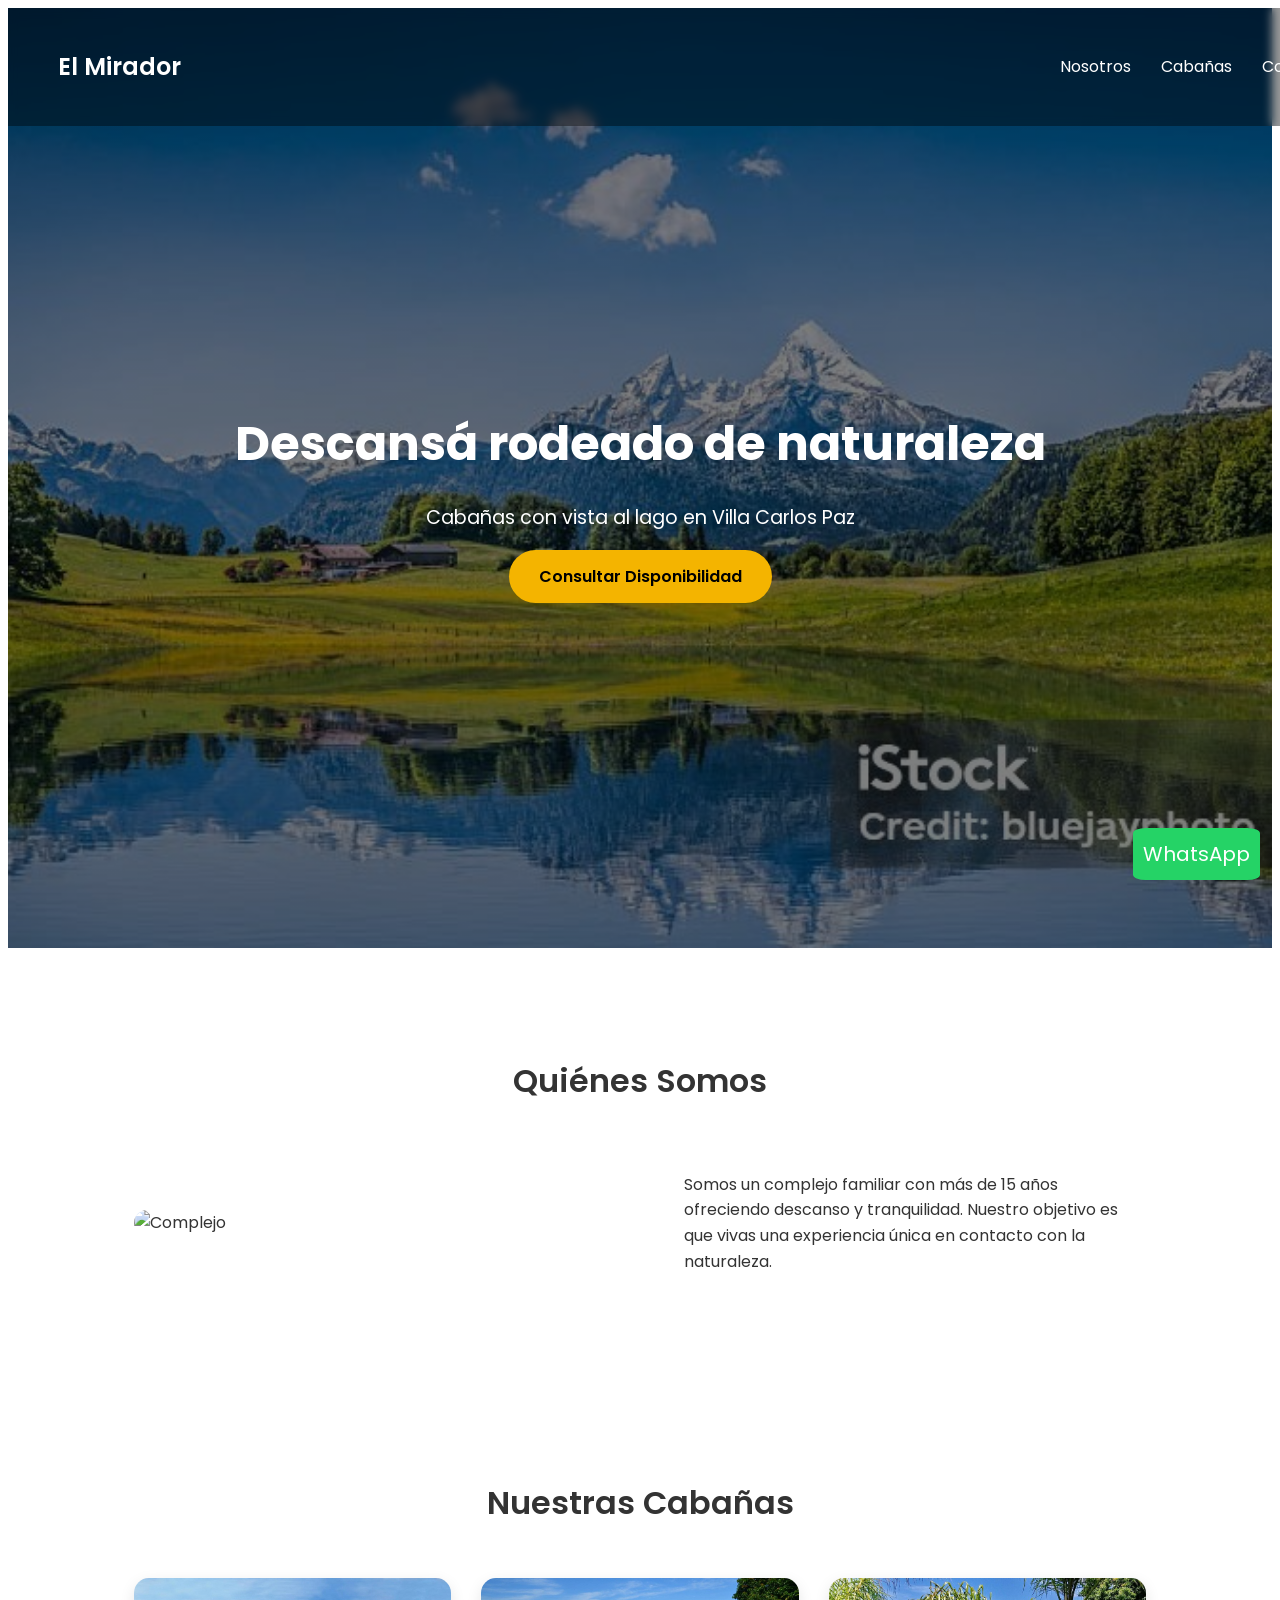
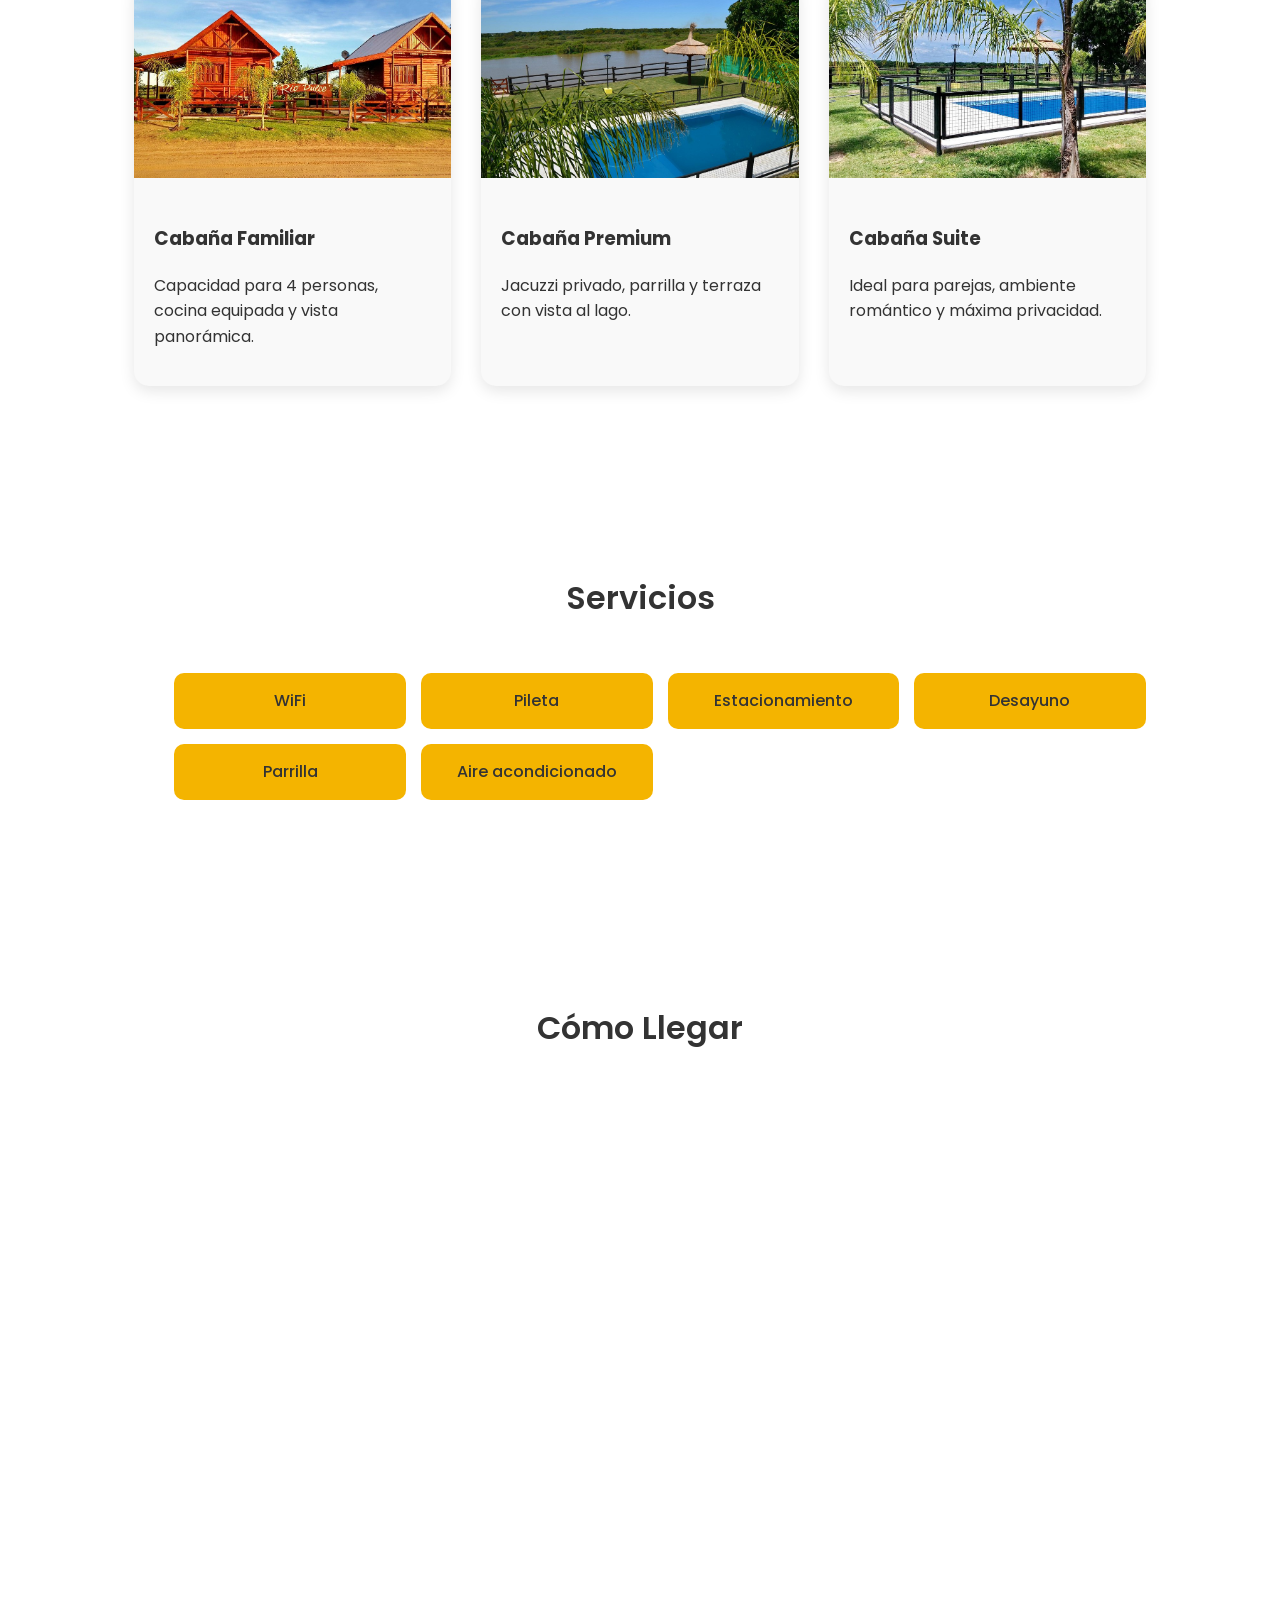
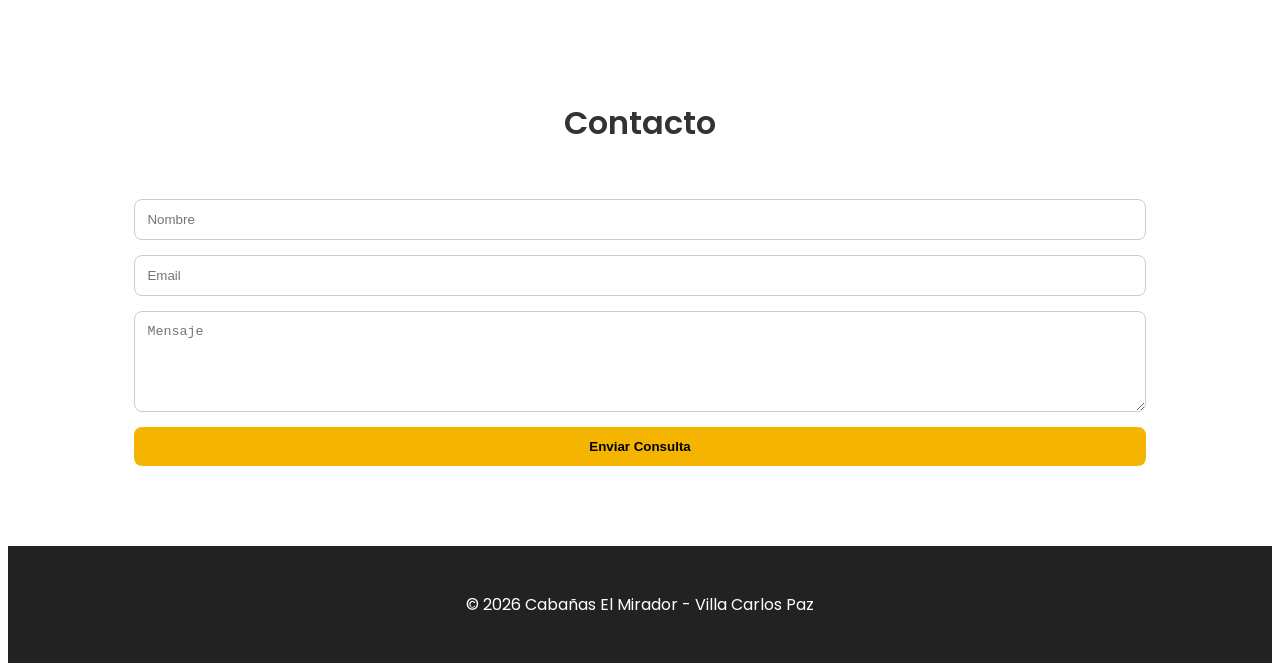
==== commit c3ca296c: "Se actualizo el index" ====
--- a/index.html
+++ b/index.html
@@ -1,4 +1,3 @@
-<<<<<<< HEAD
 <!DOCTYPE html>
 <html lang="es">
 <head>
@@ -100,107 +99,4 @@
    WhatsApp
 </a>
 </body>
-=======
-<!DOCTYPE html>
-<html lang="es">
-<head>
-<meta charset="UTF-8">
-<meta name="viewport" content="width=device-width, initial-scale=1.0">
-<title>Cabañas El Mirador</title>
-<link href="https://fonts.googleapis.com/css2?family=Poppins:wght@300;400;600&display=swap" rel="stylesheet">
-<link rel="stylesheet" href="styles.css">
-<link rel="icon" type="image/jpeg" href="logo.jpg">
-</head>
-<body>
-<nav>
-    <h1>El Mirador</h1>
-    <ul>
-        <li><a href="#about">Nosotros</a></li>
-        <li><a href="#cabins">Cabañas</a></li>
-        <li><a href="#contact">Contacto</a></li>
-    </ul>
-</nav>
-
-<section class="hero">
-    <div>
-        <h2>Descansá rodeado de naturaleza</h2>
-        <p>Cabañas con vista al lago en Villa Carlos Paz</p>
-        <a href="#contact" class="btn">Consultar Disponibilidad</a>
-    </div>
-</section>
-
-<section id="about">
-    <h2 class="section-title">Quiénes Somos</h2>
-    <div class="about">
-        <img src="quienes.jpg" alt="Complejo">
-        <div class="about-text">
-            <p>Somos un complejo familiar con más de 15 años ofreciendo descanso y tranquilidad. Nuestro objetivo es que vivas una experiencia única en contacto con la naturaleza.</p>
-        </div>
-    </div>
-</section>
-
-<section id="cabins">
-    <h2 class="section-title">Nuestras Cabañas</h2>
-    <div class="cards">
-        <div class="card">
-            <img src="cabanas1.jpg" alt="">
-            <div class="card-content">
-                <h3>Cabaña Familiar</h3>
-                <p>Capacidad para 4 personas, cocina equipada y vista panorámica.</p>
-            </div>
-        </div>
-        <div class="card">
-            <img src="cabanas2.jpg" alt="">
-            <div class="card-content">
-                <h3>Cabaña Premium</h3>
-                <p>Jacuzzi privado, parrilla y terraza con vista al lago.</p>
-            </div>
-        </div>
-        <div class="card">
-            <img src="cabanas3.jpg" alt="">
-            <div class="card-content">
-                <h3>Cabaña Suite</h3>
-                <p>Ideal para parejas, ambiente romántico y máxima privacidad.</p>
-            </div>
-        </div>
-    </div>
-</section>
-
-<section class="services">
-    <h2 class="section-title">Servicios</h2>
-    <ul>
-        <li>WiFi</li>
-        <li>Pileta</li>
-        <li>Estacionamiento</li>
-        <li>Desayuno</li>
-        <li>Parrilla</li>
-        <li>Aire acondicionado</li>
-    </ul>
-</section>
-
-<section>
-    <h2 class="section-title">Cómo Llegar</h2>
-    <iframe src="https://www.google.com/maps/embed?pb=!1m17!1m12!1m3!1d3405.9958001998443!2d-64.51561555001938!3d-31.38667932867481!2m3!1f0!2f0!3f0!3m2!1i1024!2i768!4f13.1!3m2!1m1!2zMzHCsDIzJzEyLjEiUyA2NMKwMzAnMzguNyJX!5e0!3m2!1ses-419!2sus!4v1771801862776!5m2!1ses-419!2sus" width="600" height="450" style="border:0;" allowfullscreen="" loading="lazy" referrerpolicy="no-referrer-when-downgrade"></iframe>
-</section>
-
-<section id="contact" class="contact">
-    <h2 class="section-title">Contacto</h2>
-    <form>
-        <input type="text" placeholder="Nombre">
-        <input type="email" placeholder="Email">
-        <textarea rows="5" placeholder="Mensaje"></textarea>
-        <button type="submit">Enviar Consulta</button>
-    </form>
-</section>
-
-<footer>
-    <p>© 2026 Cabañas El Mirador - Villa Carlos Paz</p>
-</footer>
-
-<a href="https://wa.me/5493541533053?text=Hola%20quiero%20consultar%20disponibilidad" class="whatsapp"
-   target="_blank">
-   WhatsApp
-</a>
-</body>
->>>>>>> 2c26b448a05e155cd7cf21f13c261a5e19d5b58f
 </html>
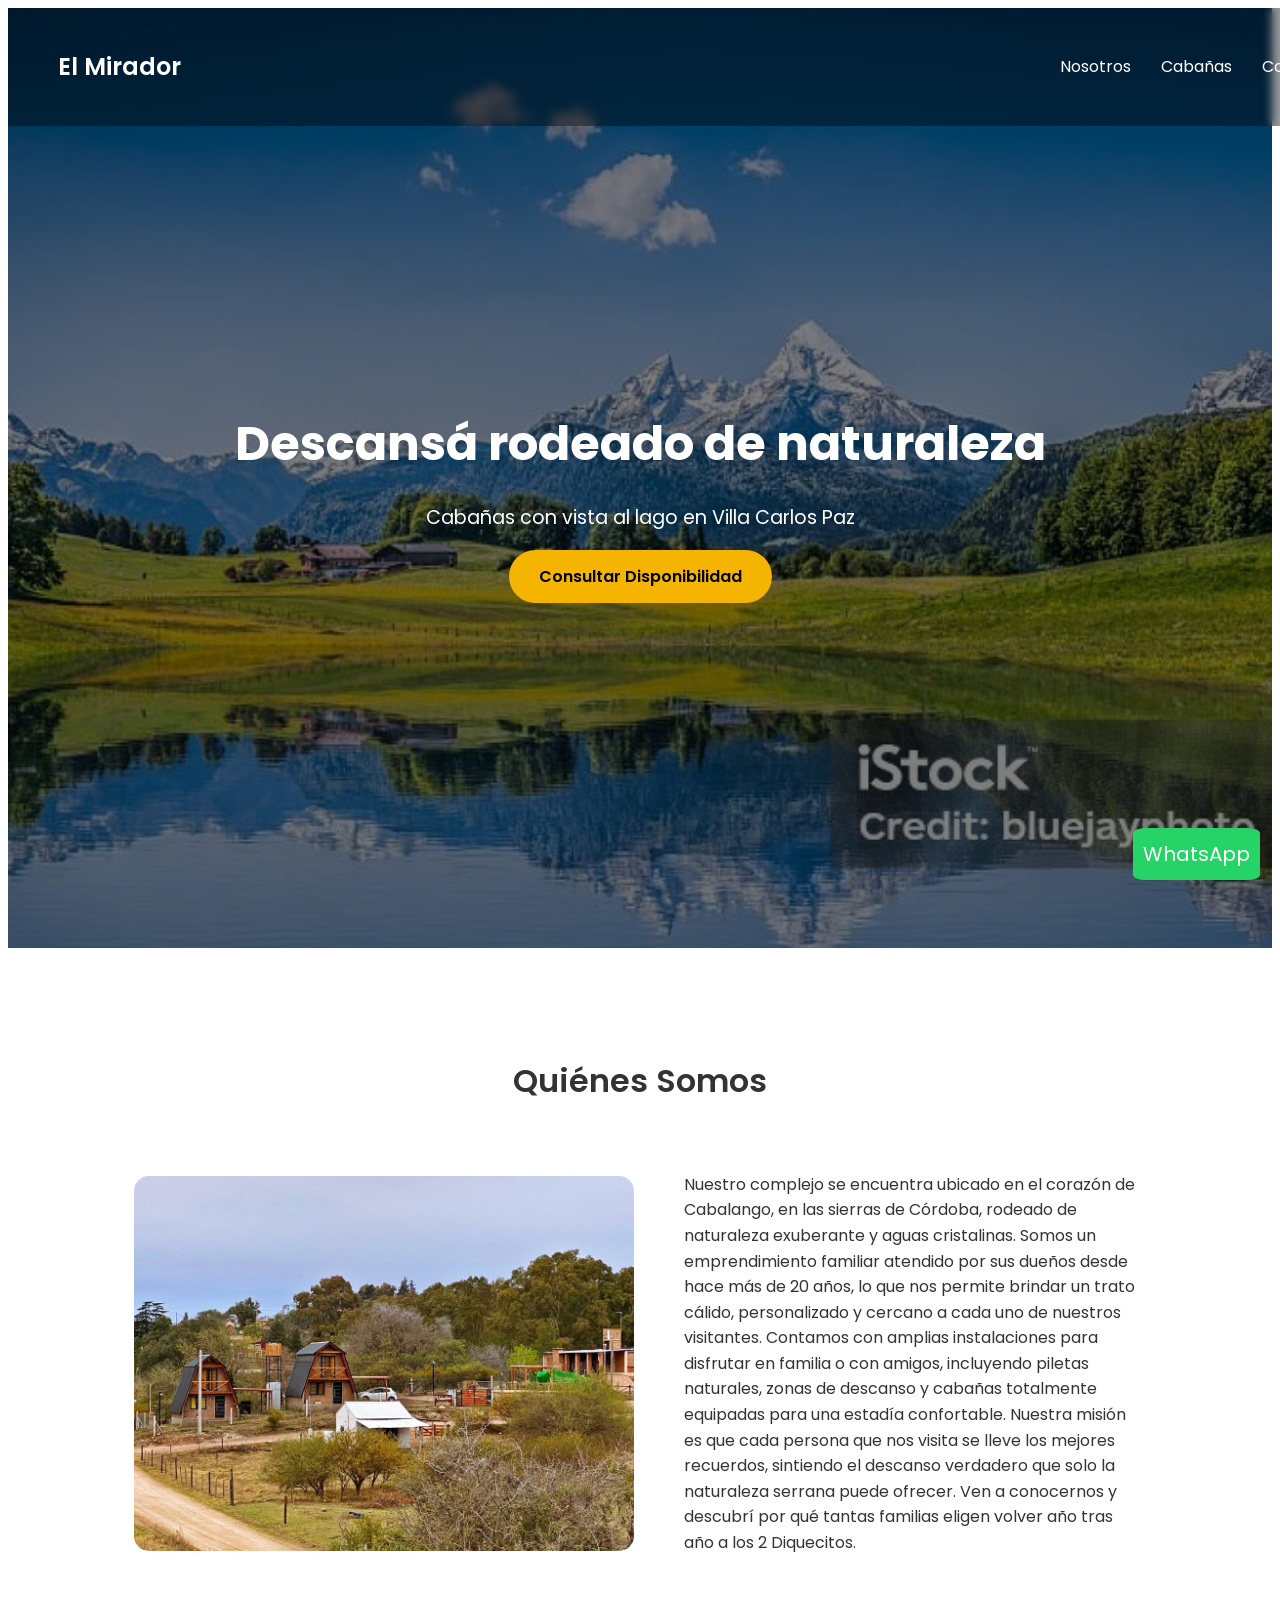
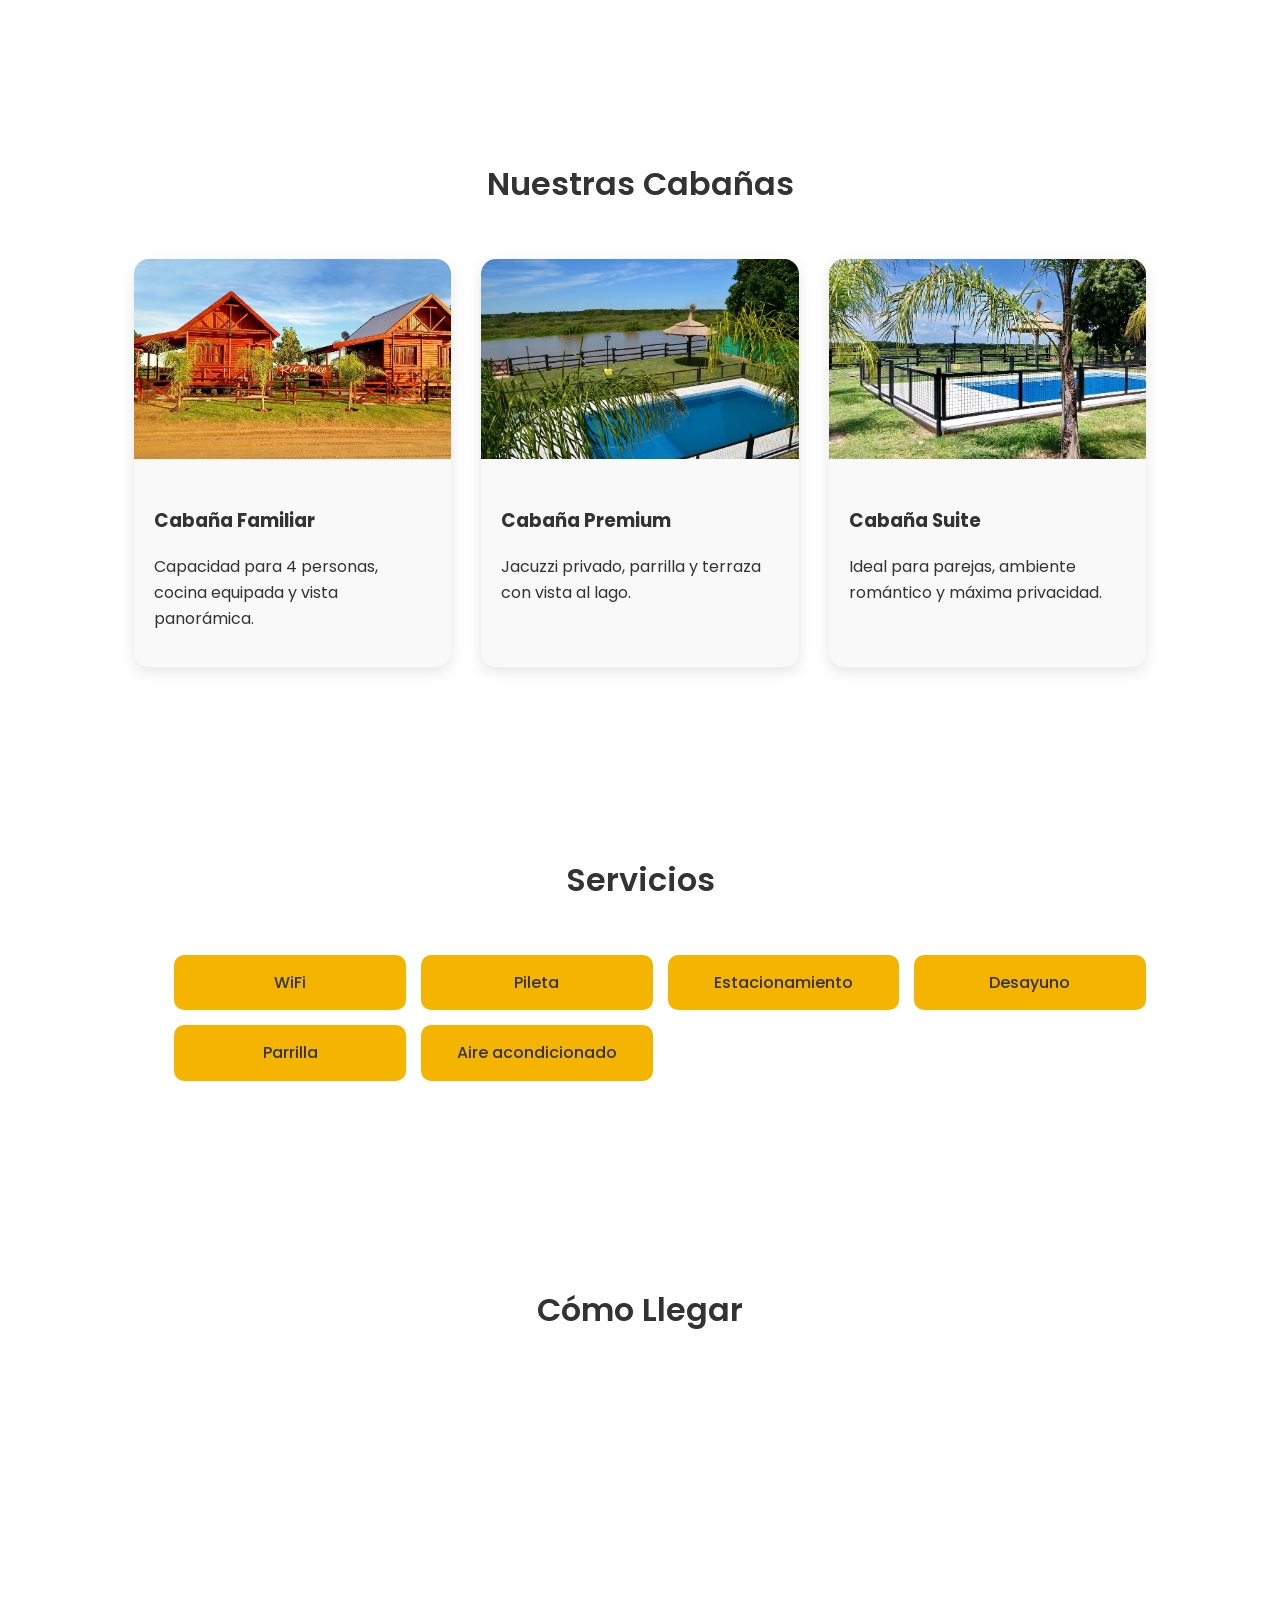
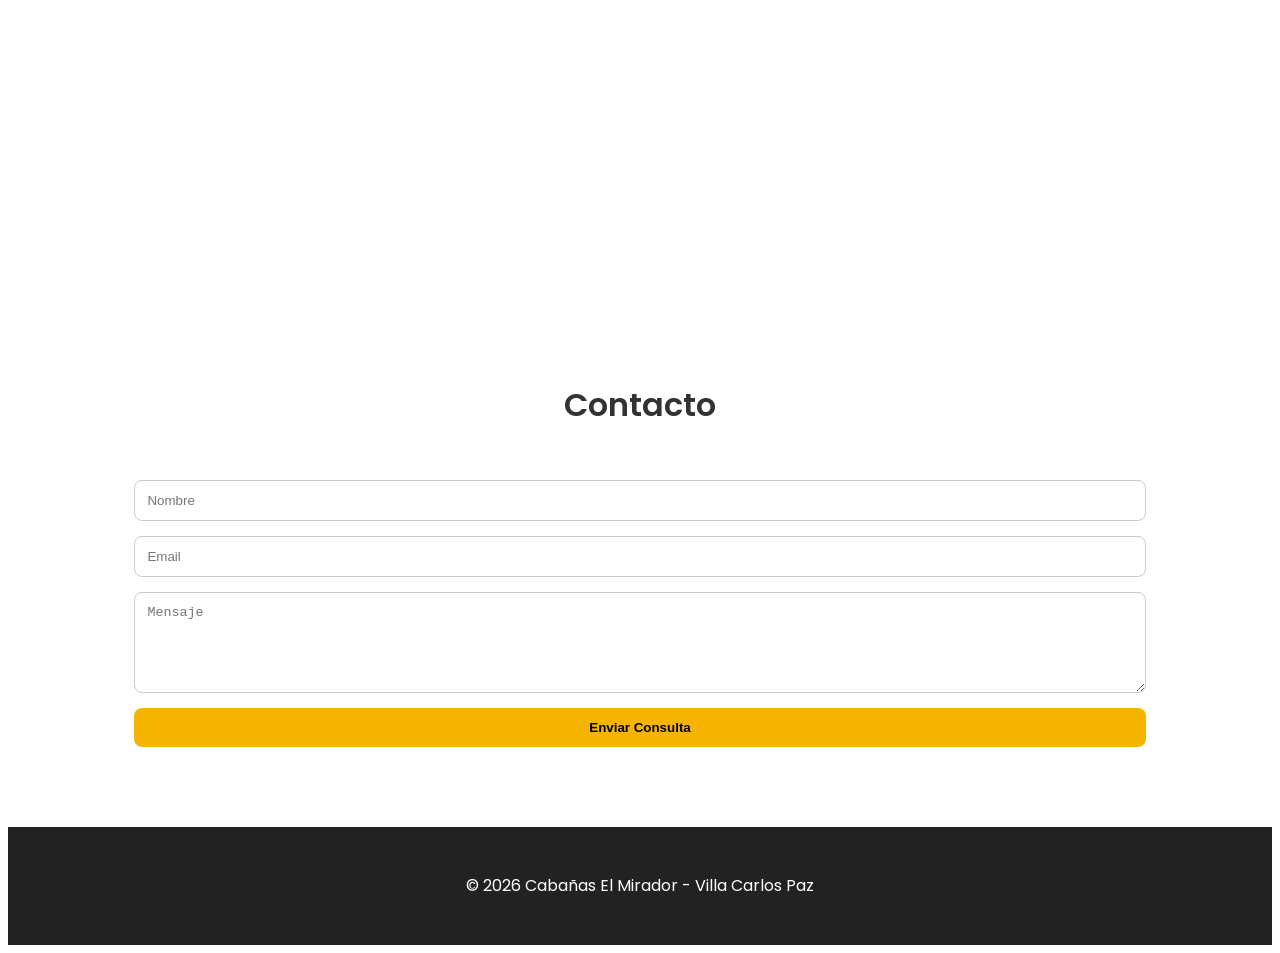
==== commit 298f21b1: "Actualizacion de quienes somos" ====
--- a/index.html
+++ b/index.html
@@ -31,7 +31,7 @@
     <div class="about">
         <img src="quienes.jpg" alt="Complejo">
         <div class="about-text">
-            <p>Somos un complejo familiar con más de 15 años ofreciendo descanso y tranquilidad. Nuestro objetivo es que vivas una experiencia única en contacto con la naturaleza.</p>
+            <p>Nuestro complejo se encuentra ubicado en el corazón de Cabalango, en las sierras de Córdoba, rodeado de naturaleza exuberante y aguas cristalinas. Somos un emprendimiento familiar atendido por sus dueños desde hace más de 20 años, lo que nos permite brindar un trato cálido, personalizado y cercano a cada uno de nuestros visitantes. Contamos con amplias instalaciones para disfrutar en familia o con amigos, incluyendo piletas naturales, zonas de descanso y cabañas totalmente equipadas para una estadía confortable. Nuestra misión es que cada persona que nos visita se lleve los mejores recuerdos, sintiendo el descanso verdadero que solo la naturaleza serrana puede ofrecer. Ven a conocernos y descubrí por qué tantas familias eligen volver año tras año a los 2 Diquecitos.</p>
         </div>
     </div>
 </section>
